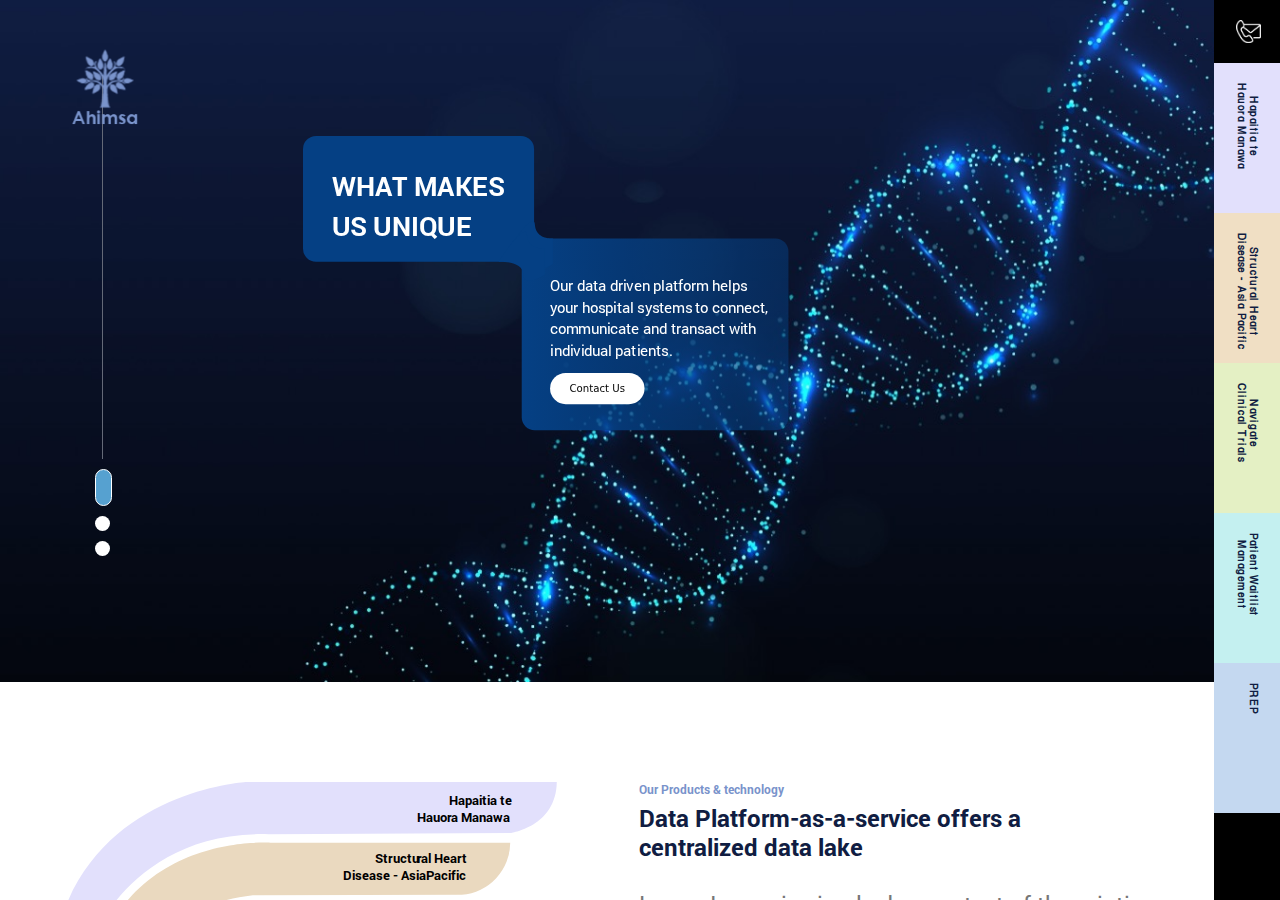
==== index.html @ 86f69842 "Add files via upload" ====
<!DOCTYPE html>
<html class="has-sidemenu" lang="en-US" dir="ltr">

<head>
    <meta charset="utf-8">
    <meta http-equiv="X-UA-Compatible" content="IE=edge">
    <meta name="viewport" content="width=device-width, initial-scale=1">
    <!-- ===============================================-->
    <!--    Document Title-->
    <!-- ===============================================-->
    <title></title>
    <!-- ===============================================-->
    <!--    Stylesheets-->
    <!-- ===============================================-->
    <link href="https://fonts.googleapis.com/css2?family=PT+Sans&family=Raleway:wght@100;200;300;400&display=swap" rel="stylesheet">
    <link rel="stylesheet" href="https://cdnjs.cloudflare.com/ajax/libs/font-awesome/4.7.0/css/font-awesome.min.css">
    <!-- Bootstrap core CSS -->
    <link href="css/bootstrap.min.css" rel="stylesheet">
    <link href="style.css" rel="stylesheet" />
    <link rel="stylesheet" href="css/responsive.css">
    <link rel="stylesheet" href="slider1.css">
    <link rel="stylesheet" href="wave.css">
    <link rel="stylesheet" href="timeline.css">
        <style> .slider-container{max-width: 100%; height: 100%; position: absolute; top: 0; left: 0; } .hide-container-bg::before{width: 0px !important; } .carousel-caption {position: absolute; left: 25%; top: 17%; width: 40%; } .carousel-caption-2 {position: absolute; left: 38%; top: 25%; width: 40%; } .slider-bg-b{fill: #054084; } .carousel-control-prev, .carousel-control-next{display: none !important; } .slider1-text-1{text-align: left;color: #ffffff;font-size:37px;font-family: 'Roboto-Bold';} .slider1-text-2 p{text-align: left;color: #ffffff;font-size:20px;font-family: 'Roboto-Regular'; } .carousel-indicator {position: absolute; bottom: 17%; left: 7.8%; z-index: 2; display: block; justify-content: center; padding: 0; margin: 0; list-style: none; } .carousel-indicator button {display: block; list-style: none; text-indent: -99999px; border: 2px solid #c1c1c1; background: #fff !important; width: 15px !important; height: 15px !important; border-radius: 50% !important; margin: 10px 0px 10px 0px !important; transition: .25s ease; cursor: pointer; opacity: 1 !important; border: none !important; } .carousel-indicator .active{background: #56a1d0 !important; padding: 10px 0px !important; border-radius: 50px !important; border: solid 1px #fff !important; } .nut {padding: 11px 8px; background-color: #ffffff; border-radius: 50px; color: #000; border: none; text-align: center; width: 130px; margin: 16px 0px 0px 0px; transition: 1s !important ; font-size: 14px; } .nut:hover{background-color:#ffffff; } </style>
</head>

<body class="overflow-hidden-x">
    <div class="section-box">
        <div class="section-main">
            <div class="logo">
                <a href="index.html">
                    <img src="logo.png">
                </a>
            </div>
            <div id="myCarousel" class="carousel slide" data-bs-ride="carousel">
                <div class="carousel-indicator carousel-indicators">
                    <div class="line"></div>
                    <button type="button" data-bs-target="#myCarousel" data-bs-slide-to="0" aria-label="Slide 1" class="active" aria-current="true"></button>
                    <button type="button" data-bs-target="#myCarousel" data-bs-slide-to="1" aria-label="Slide 2"></button>
                    <button type="button" data-bs-target="#myCarousel" data-bs-slide-to="2" aria-label="Slide 3"></button>
                </div>
                <div class="carousel-inner">
                    <div class="carousel-item active">
                        <img class="d-block w-100" src="img/bg1.jpeg" alt="swamp">
                        <div class="container slider-container hide-container-bg">
                            <div class="carousel-caption">
                                <svg id="Layer_1" data-name="Layer 1" xmlns="http://www.w3.org/2000/svg" viewBox="0 0 668 505">
                                    <defs>
                                        <linearGradient id="grad1" x1="0%" y1="0%" x2="100%" y2="0%">
                                            <stop offset="0%" style="stop-color:#054084;stop-opacity:1" />
                                            <stop offset="100%" style="stop-color:rgba(5,64,132,0.5049370089832808);stop-opacity:1" />
                                        </linearGradient>
                                    </defs>
                                    <g id="Group_27632" data-name="Group 27632">
                                        <rect x="0" y="0" id="Rectangle_221" data-name="Rectangle 221" class="slider-bg-b" width="318" height="173" rx="18" />
                                        <rect id="Rectangle_223" data-name="Rectangle 223" x="301" y="141" width="367" height="264" rx="18" fill="url(#grad1)" />
                                        <path id="Path_748" data-name="Path 748" class="slider-bg-b" d="M280.11,158.67s33.74-2.18,34,17.58,29.75,0,29.75,0V140.92s-23.15,2.14-24.75-18.86S280.11,158.67,280.11,158.67Z" />
                                        <path id="Path_749" data-name="Path 749" class="slider-bg-b" d="M269.15,173s33.74-2.18,34,17.58,29.76,0,29.76,0V155.24s-23.15,2.14-24.76-18.86S269.15,173,269.15,173Z" />
                                    </g>
                                    <foreignObject x="40" y="40" width="300" height="173">
                                        <div xmlns="http://www.w3.org/1999/xhtml" class="slider1-text-1">
                                            WHAT MAKES <br>US UNIQUE
                                        </div>
                                    </foreignObject>
                                    <foreignObject x="340" y="190" width="300" height="300">
                                        <div xmlns="http://www.w3.org/1999/xhtml" class="slider1-text-2">
                                            <p>Our data driven platform helps your hospital systems to connect, communicate and transact with individual patients.
                                            </p>
                                            <div class="nut">Contact Us</div>
                                        </div>
                                    </foreignObject>
                                </svg>
                            </div>
                        </div>
                    </div>
                    <div class="carousel-item">
                        <img class="d-block w-100" src="img/bg2.jpeg" alt="swamp">
                        <div class="container slider-container hide-container-bg">
                            <div class="carousel-caption-2">
                                <svg version="1.1" id="Layer_1" xmlns="http://www.w3.org/2000/svg" xmlns:xlink="http://www.w3.org/1999/xlink" x="0px" y="0px" viewBox="0 0 668 505" style="enable-background:new 0 0 668 505;" xml:space="preserve">
                                    <defs>
                                        <linearGradient id="grad2" x1="100%" y1="0%" x2="0%" y2="0%">
                                            <stop offset="0%" style="stop-color:#054084;stop-opacity:1" />
                                            <stop offset="100%" style="stop-color:rgba(5,64,132,0.5049370089832808);stop-opacity:1" />
                                        </linearGradient>
                                    </defs>
                                    <g id="Group_27632" data-name="Group 27632">
                                        <rect id="Rectangle_221" data-name="Rectangle 221" class="slider-bg-b" x="350" width="318" height="173" rx="18"/>
                                        <rect id="Rectangle_223" data-name="Rectangle 223" fill="url(#grad2)" y="141" width="367" height="264" rx="18"/>
                                        <path id="Path_748" data-name="Path 748" class="slider-bg-b" d="M348.92,122.06c-1.6,21-24.75,18.86-24.75,18.86v35.33s29.52,19.76,29.75,0,34-17.58,34-17.58S350.52,101.05,348.92,122.06Z" transform="translate(0 0)"/>
                                        <path id="Path_749" data-name="Path 749" class="slider-bg-b" d="M359.88,136.38c-1.61,21-24.76,18.86-24.76,18.86v35.33s29.53,19.75,29.76,0,34-17.58,34-17.58S361.48,115.37,359.88,136.38Z" transform="translate(0 0)"/>
                                    </g>
                                    <foreignObject x="380" y="40" width="300" height="173">
                                        <div xmlns="http://www.w3.org/1999/xhtml" class="slider1-text-1">
                                           WHAT <br>WE OFFER
                                        </div>
                                    </foreignObject>
                                    <foreignObject x="40" y="190" width="300" height="300">
                                        <div xmlns="http://www.w3.org/1999/xhtml" class="slider1-text-2">
                                            <p>Solutions designed by clinicians that support flawless data entry, enable quick decision making and are highly efficient.
                                            </p>
                                            <div class="nut">Contact Us</div>
                                        </div>
                                    </foreignObject>
                                </svg>

                            </div>
                        </div>
                    </div>
                    <div class="carousel-item">
                        <img class="d-block w-100" src="img/bg3.jpg" alt="swamp">
                        <div class="container slider-container hide-container-bg">
                            <div class="carousel-caption">
                                <svg id="Layer_1" data-name="Layer 1" xmlns="http://www.w3.org/2000/svg" viewBox="0 0 668 505">
                                    <defs>
                                        <linearGradient id="grad3" x1="0%" y1="0%" x2="100%" y2="0%">
                                            <stop offset="0%" style="stop-color:#054084;stop-opacity:1" />
                                            <stop offset="100%" style="stop-color:rgba(5,64,132,0.5049370089832808);stop-opacity:1" />
                                        </linearGradient>
                                    </defs>
                                    <g id="Group_27632" data-name="Group 27632">
                                        <rect x="0" y="0" id="Rectangle_221" data-name="Rectangle 221" class="slider-bg-b" width="318" height="173" rx="18" />
                                        <rect id="Rectangle_223" data-name="Rectangle 223" x="301" y="141" width="367" height="289" rx="18" fill="url(#grad3)" />
                                        <path id="Path_748" data-name="Path 748" class="slider-bg-b" d="M280.11,158.67s33.74-2.18,34,17.58,29.75,0,29.75,0V140.92s-23.15,2.14-24.75-18.86S280.11,158.67,280.11,158.67Z" />
                                        <path id="Path_749" data-name="Path 749" class="slider-bg-b" d="M269.15,173s33.74-2.18,34,17.58,29.76,0,29.76,0V155.24s-23.15,2.14-24.76-18.86S269.15,173,269.15,173Z" />
                                    </g>
                                    <foreignObject x="40" y="40" width="300" height="173">
                                        <div xmlns="http://www.w3.org/1999/xhtml" class="slider1-text-1">
                                            HOW DO WE <br> CONNECT
                                        </div>
                                    </foreignObject>
                                    <foreignObject x="340" y="190" width="300" height="300">
                                        <div xmlns="http://www.w3.org/1999/xhtml" class="slider1-text-2">
                                            <p>Applications that help patients to connect with clinicians in real-time, routinely monitor / manage personal health data and manage appointments.
                                            </p>
                                            <div class="nut">Contact Us</div>
                                        </div>
                                    </foreignObject>
                                </svg>
                            </div>
                        </div>
                    </div>
                </div>
                <button class="carousel-control-prev" type="button" data-bs-target="#myCarousel" data-bs-slide="prev">
                    <span class="carousel-control-prev-icon" aria-hidden="true"></span>
                    <span class="visually-hidden">Previous</span>
                </button>
                <button class="carousel-control-next" type="button" data-bs-target="#myCarousel" data-bs-slide="next">
                    <span class="carousel-control-next-icon" aria-hidden="true"></span>
                    <span class="visually-hidden">Next</span>
                </button>
            </div>
            <div class="product-section">
                <div class="graph">
                    <svg id="Layer_51" data-name="Layer 5" xmlns="http://www.w3.org/2000/svg" viewBox="0 0 59.53 48.65">
                        <defs>
                            <style> .cls-1 {fill: #c4d8f0; } .cls-16, .cls-2 {font-size: 1.5px; font-family: Roboto-Regular, Roboto; } .cls-3 {fill: #c4f0f0; } .cls-4 {letter-spacing: -0.01em; } .cls-5 {letter-spacing: 0em; } .cls-6 {letter-spacing: -0.02em; } .cls-7 {fill: #e4f0c4; } .cls-8 {letter-spacing: -0.01em; } .cls-9 {letter-spacing: -0.02em; } .cls-10 {letter-spacing: -0.04em; } .cls-11 {fill: #ead9bf; } .cls-12 {letter-spacing: 0.02em; } .cls-13 {fill: #e2e0fc; } .cls-14 {letter-spacing: 0em; } .cls-15 {fill: #101d42; } .cls-16 {fill: #fff; } .cls-17 {letter-spacing: -0.02em; } </style> 
                        </defs>
                        <path id="p5" class="cls-1" d="M55.8,61.83H41.27a9.34,9.34,0,0,0-6.62,3.35A9.83,9.83,0,0,0,32.41,71,10.14,10.14,0,0,0,34,76.49a12.68,12.68,0,0,0,2.56,2.64,6.27,6.27,0,0,0,2.27,1.21,15.54,15.54,0,0,0,2.13.42,8.13,8.13,0,0,1-2.85-1.2,7.73,7.73,0,0,1-1.77-2.12,5.9,5.9,0,0,1-.75-2.82,6.84,6.84,0,0,1,.67-3.05,6.4,6.4,0,0,1,3.09-3A6.16,6.16,0,0,1,41.14,68l7.18,0h1.52a6.3,6.3,0,0,0,5.45-3.7A6.79,6.79,0,0,0,55.8,61.83Z" transform="translate(-17.62 -33.13)" />
                        <text id="pt5" class="cls-2" transform="translate(29.29 32.47)">PREP</text>
                        <path id="p4" class="cls-3" d="M61.15,54.66H41S30.17,54.53,28.9,67.25c0,0-.42,12.65,13,13.51a9.63,9.63,0,0,1-9.46-7.28S29.56,62.18,42,60.79l13.41,0A6.36,6.36,0,0,0,61.15,54.66Z" transform="translate(-17.62 -33.13)" />
                        <text id="pt4" class="cls-2" transform="translate(28.12 24.28)">
                            <tspan class="cls-4">P</tspan>
                            <tspan class="cls-5" x="0.94" y="0">atient </tspan>
                            <tspan class="cls-6" x="5.09" y="0">W</tspan>
                            <tspan x="6.4" y="0">aitlist</tspan>
                            <tspan x="1.23" y="2">Management</tspan>
                        </text>
                        <path id="p3" class="cls-7" d="M66.38,47.53H43.24S26.54,46.78,25.33,63c0,0-.67,16.13,16.53,17.72h0s-10.65.33-13.3-11.43c0,0-2.37-15.57,14.58-15.57l17.36,0S66.45,53.3,66.38,47.53Z" transform="translate(-17.62 -33.13)" />
                        <text id="pt3" class="cls-2" transform="translate(37.62 17.07)">N<tspan class="cls-8" x="1.07" y="0">a</tspan>
                            <tspan class="cls-5" x="1.87" y="0">vigate</tspan>
                            <tspan x="-2.96" y="2">Clinical</tspan>
                            <tspan class="cls-9" x="1.9" y="2"> </tspan>
                            <tspan class="cls-10" x="2.24" y="2">T</tspan>
                            <tspan x="3.08" y="2">rials</tspan>
                        </text>
                        <path id="p2" class="cls-11" d="M71.68,40.27H43.78s-20.07-1.79-22.08,20c0,0-.5,19,20.67,20.73h0s-14.11-.64-17-12.84c0,0-4.73-19.07,16.08-21.72L66,46.38A6.16,6.16,0,0,0,71.68,40.27Z" transform="translate(-17.62 -33.13)" />
                        <text id="pt2" class="cls-2" transform="translate(38.2 9.55)">Structu<tspan class="cls-9" x="4.92" y="0">r</tspan>
                            <tspan x="5.39" y="0">al Hea</tspan>
                            <tspan class="cls-12" x="9.63" y="0">r</tspan>
                            <tspan x="10.17" y="0">t</tspan>
                            <tspan x="-3.77" y="2">Disease - Asia </tspan>
                            <tspan class="cls-4" x="5.99" y="2">P</tspan>
                            <tspan x="6.93" y="2">acific</tspan>
                        </text>
                        <path id="p1" class="cls-13" d="M77.15,33.13H40.76s-20.15,1-22.89,20.74,17.72,27.33,22.7,26.8c0,0-16-.26-19.5-17.28,0,0-1.11-7.41,1.95-12.61,0,0,5.09-12,20.28-11.52l28.38-.13S77.09,38.41,77.15,33.13Z" transform="translate(-17.62 -33.13)" />
                        <text id="pt1" class="cls-2" transform="translate(46.83 2.66)">Hapaitia te<tspan x="-3.71" y="2">Hauo</tspan>
                            <tspan class="cls-9" x="-0.15" y="2">r</tspan>
                            <tspan class="cls-14" x="0.33" y="2">a Manawa</tspan>
                        </text>
                        <ellipse class="cls-15" cx="24.67" cy="41.47" rx="6.5" ry="6.42" /><text class="cls-16" transform="translate(22.03 42.05)">Data <tspan class="cls-17" x="3.48" y="0">V</tspan>
                            <tspan x="4.4" y="0">ault</tspan>
                        </text>
                    </svg>
                </div>
                <div class="product-details">
                    <div class="container-fluid">
                        <h4 class="heading-main">Our Products & technology</h4>
                        <h6 class="heading-sub">Data Platform-as-a-service offers a centralized data lake</h6>
                        <div class="row">
                            <div class="col-md-12 position-relative">
                                <p class="text-sm text-p">Lorem Ipsum is simply dummy text of the printing and typesetting industry. Lorem Ipsum has been the industry's standard dummy text ever since the 1500s.</p>
                            </div>
                        </div>
                        <div class="row">
                            <div class="col-md-6 position-relative">
                                <h1 class="text-gradient text-count"><span>100</span>%</h1>
                                <p class="text-sm text-p">It is a long established fact that a reader.</p>
                            </div>
                            <div class="col-md-6 position-relative">
                                <h1 class="text-gradient text-count"> <span>100</span>%</h1>
                                <p class="text-sm text-p">The point of using Lorem.</p>
                            </div>
                            <div class="col-md-6 position-relative">
                                <h1 class="text-gradient text-count"> <span>100</span>%</h1>
                                <p class="text-sm text-p">Many desktop publishing packages and web page editors.</p>
                            </div>
                        </div>
                    </div>
                </div>
            </div>
            <div class="card-wave">
                <svg id="wave" style="transform:rotate(0deg); transition: 0.3s" viewBox="0 0 1440 230" version="1.1" xmlns="http://www.w3.org/2000/svg">
                    <defs>
                        <linearGradient id="sw-gradient-0" x1="0" x2="0" y1="1" y2="0">
                            <stop stop-color="rgba(245, 246, 247, 1)" offset="0%"></stop>
                            <stop stop-color="rgba(245, 246, 247, 1)" offset="100%"></stop>
                        </linearGradient>
                    </defs>
                    <path style="transform:translate(0, 0px); opacity:1" fill="url(#sw-gradient-0)" d="M0,207L26.7,207C53.3,207,107,207,160,172.5C213.3,138,267,69,320,46C373.3,23,427,46,480,76.7C533.3,107,587,146,640,134.2C693.3,123,747,61,800,34.5C853.3,8,907,15,960,49.8C1013.3,84,1067,146,1120,168.7C1173.3,192,1227,176,1280,145.7C1333.3,115,1387,69,1440,49.8C1493.3,31,1547,38,1600,46C1653.3,54,1707,61,1760,69C1813.3,77,1867,84,1920,80.5C1973.3,77,2027,61,2080,49.8C2133.3,38,2187,31,2240,38.3C2293.3,46,2347,69,2400,92C2453.3,115,2507,138,2560,130.3C2613.3,123,2667,84,2720,84.3C2773.3,84,2827,123,2880,126.5C2933.3,130,2987,100,3040,99.7C3093.3,100,3147,130,3200,130.3C3253.3,130,3307,100,3360,88.2C3413.3,77,3467,84,3520,76.7C3573.3,69,3627,46,3680,30.7C3733.3,15,3787,8,3813,3.8L3840,0L3840,230L3813.3,230C3786.7,230,3733,230,3680,230C3626.7,230,3573,230,3520,230C3466.7,230,3413,230,3360,230C3306.7,230,3253,230,3200,230C3146.7,230,3093,230,3040,230C2986.7,230,2933,230,2880,230C2826.7,230,2773,230,2720,230C2666.7,230,2613,230,2560,230C2506.7,230,2453,230,2400,230C2346.7,230,2293,230,2240,230C2186.7,230,2133,230,2080,230C2026.7,230,1973,230,1920,230C1866.7,230,1813,230,1760,230C1706.7,230,1653,230,1600,230C1546.7,230,1493,230,1440,230C1386.7,230,1333,230,1280,230C1226.7,230,1173,230,1120,230C1066.7,230,1013,230,960,230C906.7,230,853,230,800,230C746.7,230,693,230,640,230C586.7,230,533,230,480,230C426.7,230,373,230,320,230C266.7,230,213,230,160,230C106.7,230,53,230,27,230L0,230Z"></path>
                    <defs>
                        <linearGradient id="sw-gradient-1c" x1="0" x2="0" y1="1" y2="0">
                            <stop stop-color="rgba(224, 228, 238, 1)" offset="0%"></stop>
                            <stop stop-color="rgba(224, 228, 238, 1)" offset="100%"></stop>
                        </linearGradient>
                    </defs>
                    <path style="transform:translate(0, 50px); opacity:0.9" fill="url(#sw-gradient-1c)" d="M0,23L26.7,34.5C53.3,46,107,69,160,69C213.3,69,267,46,320,34.5C373.3,23,427,23,480,46C533.3,69,587,115,640,141.8C693.3,169,747,176,800,176.3C853.3,176,907,169,960,141.8C1013.3,115,1067,69,1120,42.2C1173.3,15,1227,8,1280,26.8C1333.3,46,1387,92,1440,99.7C1493.3,107,1547,77,1600,53.7C1653.3,31,1707,15,1760,34.5C1813.3,54,1867,107,1920,134.2C1973.3,161,2027,161,2080,138C2133.3,115,2187,69,2240,49.8C2293.3,31,2347,38,2400,46C2453.3,54,2507,61,2560,76.7C2613.3,92,2667,115,2720,134.2C2773.3,153,2827,169,2880,145.7C2933.3,123,2987,61,3040,34.5C3093.3,8,3147,15,3200,49.8C3253.3,84,3307,146,3360,164.8C3413.3,184,3467,161,3520,138C3573.3,115,3627,92,3680,69C3733.3,46,3787,23,3813,11.5L3840,0L3840,230L3813.3,230C3786.7,230,3733,230,3680,230C3626.7,230,3573,230,3520,230C3466.7,230,3413,230,3360,230C3306.7,230,3253,230,3200,230C3146.7,230,3093,230,3040,230C2986.7,230,2933,230,2880,230C2826.7,230,2773,230,2720,230C2666.7,230,2613,230,2560,230C2506.7,230,2453,230,2400,230C2346.7,230,2293,230,2240,230C2186.7,230,2133,230,2080,230C2026.7,230,1973,230,1920,230C1866.7,230,1813,230,1760,230C1706.7,230,1653,230,1600,230C1546.7,230,1493,230,1440,230C1386.7,230,1333,230,1280,230C1226.7,230,1173,230,1120,230C1066.7,230,1013,230,960,230C906.7,230,853,230,800,230C746.7,230,693,230,640,230C586.7,230,533,230,480,230C426.7,230,373,230,320,230C266.7,230,213,230,160,230C106.7,230,53,230,27,230L0,230Z"></path>
                </svg>
            </div>

            <div class="showcase">
                <div class="bg-merge"></div>
                <div class="overlay">

                    <div class="container" style="transform: translate(0%, 0%);">
                        <div class="entry m-0 p-0"></div>
                        <div class="entry m-0 p-0">
                            <svg xmlns="http://www.w3.org/2000/svg" width="1268" height="454" viewBox="0 0 1068 454">
                                <g id="Group_28033" data-name="Group 28033" transform="translate(-49 -1267)">
                                    <g id="Group_28013" data-name="Group 28013" transform="translate(142 -200)">
                                        <rect id="Rectangle_221" data-name="Rectangle 221" width="450" height="187" rx="18" transform="translate(7 1467)" fill="#101d42" />
                                        <rect id="Rectangle_223" data-name="Rectangle 223" width="636" height="302" rx="18" transform="translate(439 1619)" fill="#101d42" />
                                        <g id="Group_28011" data-name="Group 28011">
                                            <path id="Path_748" data-name="Path 748" d="M1865.94,242.777s36.378-2.352,36.624,18.95,32.085,0,32.085,0v-38.1s-24.962,2.313-26.691-20.335S1865.94,242.777,1865.94,242.777Z" transform="translate(-1449.907 1395.316)" fill="#101d42" />
                                            <path id="Path_749" data-name="Path 749" d="M1865.94,242.777s36.378-2.352,36.624,18.95,32.085,0,32.085,0v-38.1s-24.962,2.313-26.691-20.335S1865.94,242.777,1865.94,242.777Z" transform="translate(-1461.722 1410.754)" fill="#101d42" />
                                        </g>
                                    </g>
                                    <text class="about-main1" id="Lorem_Ispum" data-name="Lorem Ispum" transform="translate(191 1312)" fill="#fff" font-size="12" font-family="Helvetica-Bold, Helvetica" font-weight="700">
                                        <tspan x="0" y="0">About Us</tspan>
                                    </text>
                                    <text class="about-sub2" id="Lorem_Ipsum_is_simply_dummy_text_of_the_printing_and_typesetting_industry." data-name="Lorem Ipsum is simply dummy text of the printing and typesetting industry." transform="translate(191 1348)" fill="#fff" font-size="24" font-family="Helvetica-Bold, Helvetica" font-weight="700">
                                        <tspan x="0" y="0">Lorem Ipsum is simply dummy </tspan>
                                        <tspan x="0" y="29">text of the printing and </tspan>
                                        <tspan x="0" y="58">typesetting industry.</tspan>
                                    </text>
                                    <text class="about-content" width="636" height="302" id="Lorem_Ipsum_is_simply_dummy_text_of_the_printing_and_typesetting_industry._Lorem_Ipsum_has_been_the_industry_s_standard_dummy_text_ever_since_the_1500s_when_an_unknown_printer_took_a_galley_of_type_and_scrambled_it_to_make_a_type_specimen_book._Lorem_Ips" data-name="Lorem Ipsum is simply dummy text of the printing and typesetting industry. Lorem Ipsum has been the industry’s standard dummy text ever since the 1500s, when an unknown printer took a galley of type and scrambled it to make a type specimen book.Lorem Ips" transform="translate(628 1476)" fill="#fff" font-size="14">
                                        <tspan x="0" y="11">Lorem Ipsum is simply dummy text of the printing and typesetting industry. Lorem Ipsum </tspan>
                                        <tspan x="0" y="28">has been the industry’s standard dummy text ever since the 1500s, when an unknown </tspan>
                                        <tspan x="0" y="45">printer took a galley of type and scrambled it to make a type specimen book.</tspan>
                                        <tspan x="0" y="62"></tspan>
                                        <tspan x="0" y="79">Lorem Ipsum is simply dummy text of the printing and typesetting industry. Lorem Ipsum </tspan>
                                        <tspan x="0" y="96">has been the industry’s standard dummy text ever since the 1500s, when an unknown </tspan>
                                        <tspan x="0" y="113">printer took a galley of type and scrambled it to make a type specimen book.</tspan>
                                        <tspan x="0" y="130"></tspan>
                                        <tspan x="0" y="147">Lorem Ipsum is simply dummy text of the printing and typesetting industry. Lorem Ipsum </tspan>
                                        <tspan x="0" y="164">has been the industry’s standard dummy text ever since the 1500s, when an unknown </tspan>
                                        <tspan x="0" y="181">printer took a galley of type and scrambled it to make a type specimen book.</tspan>
                                    </text>
                                </g>
                            </svg>
                        </div>
                        <div class="entry"></div>
                        <div class="entry" style="transform: translate(3%, 20px);">
                            <div class="indicator">
                                <span></span>
                            </div>
                            <p class="content">
                                <span class="timeline-split" style="display:flex;height:380px;">
                                    <span class="split-1">
                                        <span class="timeline-count">100%</span>
                                        <span class="timeline-text">It is a long established fact that a reader.</span>
                                    </span>
                                    <span class="split-2">
                                        <span class="timeline-count">100%</span>
                                        <span class="timeline-text">Lorem Ipsum is simply dummy text.</span>
                                    </span>
                                </span>
                                <span class="timeline-split" style="display:flex">
                                    <span class="split-1">
                                        <span class="timeline-count">100%</span>
                                        <span class="timeline-text">It is a long established fact that a reader.</span>
                                    </span>
                                    <span class="split-2">
                                        <span class="timeline-count">100%</span>
                                        <span class="timeline-text">Lorem Ipsum is simply dummy text.</span>
                                    </span>
                                </span>
                            </p>
                        </div>
                        <div class="entry" style="margin-top:130px">
                            <div class="indicator">
                                <span></span>
                            </div>
                            <p class="content">
                                Lorem Ipsum has been the industry's standard dummy text ever since the 1500s, when an unknown printer took a galley of type and scrambled it to make a type specimen book.
                            </p>
                            <div class="time">2020</div>
                        </div>
                        <div class="entry">
                            <div class="indicator">
                                <span></span>
                            </div>
                            <p class="content">
                                Lorem Ipsum has been the industry's standard dummy text ever since the 1500s, when an unknown printer took a galley of type and scrambled it to make a type specimen book.
                            </p>
                            <div class="time">2019</div>
                        </div>
                        <div class="entry">
                            <div class="indicator">
                                <span></span>
                            </div>
                            <p class="content">
                                Lorem Ipsum has been the industry's standard dummy text ever since the 1500s, when an unknown printer took a galley of type and scrambled it to make a type specimen book.
                            </p>
                            <div class="time">2018</div>
                        </div>
                        <div class="entry">
                            <div class="indicator">
                                <span></span>
                            </div>
                            <p class="content">
                                Lorem Ipsum has been the industry's standard dummy text ever since the 1500s, when an unknown printer took a galley of type and scrambled it to make a type specimen book.
                            </p>
                            <div class="time">2017</div>
                        </div>
                        <div class="entry timeline-empty"></div>
                    </div>
                    <div class="container-fluid" style="margin-top:-296px;padding-bottom: 200px;">
                        <div class="row">
                            <div class="col-lg-6 our-team">
                                <h4 class="text-white">Our Team</h4>
                                <h3 class="text-white">Lorem Ipsum has been the industry's standard <br>dummy text ever since the 1500s</h3>
                            </div>
                            <div class="col-lg-12" id="container">
                                <div class="testimonial" id="posts">
                                    <div class="items">
                                        <div class="img1">
                                            <div class="testimonial-img">
                                                <div class="text-one">
                                                    <h5>Founder, CEO</h5>
                                                    <h3>Nathan Weems</h3>
                                                    <p>Lorem Ipsum has been the industry's</p>
                                                </div>
                                                <img src="img/u1.png">
                                            </div>
                                        </div>
                                        <div class="card1">
                                            <div class="testimonial-card"></div>
                                        </div>
                                    </div>
                                    <div class="items">
                                        <div class="card2">
                                            <div class="testimonial-card"></div>
                                        </div>
                                        <div class="img2">
                                            <div class="testimonial-img">
                                                <div class="text-two">
                                                    <h5>Technology Officer</h5>
                                                    <h3>Imran Qureshi</h3>
                                                    <p>Lorem Ipsum has been the industry's</p>
                                                </div>
                                                <img src="img/u2.png">
                                            </div>
                                        </div>
                                    </div>
                                    <div class="items">
                                        <div class="img1">
                                            <div class="testimonial-img">
                                                <div class="text-one">
                                                    <h5>Founder, CEO</h5>
                                                    <h3>Nathan Weems</h3>
                                                    <p>Lorem Ipsum has been the industry's</p>
                                                </div>
                                                <img src="img/u1.png">
                                            </div>
                                        </div>
                                        <div class="card1">
                                            <div class="testimonial-card"></div>
                                        </div>
                                    </div>
                                    <div class="items">
                                        <div class="card2">
                                            <div class="testimonial-card"></div>
                                        </div>
                                        <div class="img2">
                                            <div class="testimonial-img">
                                                <div class="text-two">
                                                    <h5>Technology Officer</h5>
                                                    <h3>Imran Qureshi</h3>
                                                    <p>Lorem Ipsum has been the industry's</p>
                                                </div>
                                                <img src="img/u2.png">
                                            </div>
                                        </div>
                                    </div>
                                </div>
                            </div>
                            <div class="slider-btn">
                                <div class="right-arrow" onclick="slide1('right')">
                                    <div class="right-arrow-one"></div>
                                    <div class="right-arrow-two"></div>
                                </div>
                                <div class="left-arrow" onclick="slide1('left')">
                                    <div class="left-arrow-one"></div>
                                    <div class="left-arrow-two"></div>
                                </div>
                            </div>
                        </div>
                    </div>
                </div>
            </div>
            <div class="card-wave" style="margin-top:100px">
                <svg id="wave" style="transform:rotate(0deg); transition: 0.3s" viewBox="0 0 1440 230" version="1.1" xmlns="http://www.w3.org/2000/svg">
                    <defs>
                        <linearGradient id="sw-gradient-0" x1="0" x2="0" y1="1" y2="0">
                            <stop stop-color="rgba(245, 246, 247, 1)" offset="0%"></stop>
                            <stop stop-color="rgba(245, 246, 247, 1)" offset="100%"></stop>
                        </linearGradient>
                    </defs>
                    <path style="transform:translate(0, 0px); opacity:1" fill="url(#sw-gradient-0)" d="M0,207L26.7,207C53.3,207,107,207,160,172.5C213.3,138,267,69,320,46C373.3,23,427,46,480,76.7C533.3,107,587,146,640,134.2C693.3,123,747,61,800,34.5C853.3,8,907,15,960,49.8C1013.3,84,1067,146,1120,168.7C1173.3,192,1227,176,1280,145.7C1333.3,115,1387,69,1440,49.8C1493.3,31,1547,38,1600,46C1653.3,54,1707,61,1760,69C1813.3,77,1867,84,1920,80.5C1973.3,77,2027,61,2080,49.8C2133.3,38,2187,31,2240,38.3C2293.3,46,2347,69,2400,92C2453.3,115,2507,138,2560,130.3C2613.3,123,2667,84,2720,84.3C2773.3,84,2827,123,2880,126.5C2933.3,130,2987,100,3040,99.7C3093.3,100,3147,130,3200,130.3C3253.3,130,3307,100,3360,88.2C3413.3,77,3467,84,3520,76.7C3573.3,69,3627,46,3680,30.7C3733.3,15,3787,8,3813,3.8L3840,0L3840,230L3813.3,230C3786.7,230,3733,230,3680,230C3626.7,230,3573,230,3520,230C3466.7,230,3413,230,3360,230C3306.7,230,3253,230,3200,230C3146.7,230,3093,230,3040,230C2986.7,230,2933,230,2880,230C2826.7,230,2773,230,2720,230C2666.7,230,2613,230,2560,230C2506.7,230,2453,230,2400,230C2346.7,230,2293,230,2240,230C2186.7,230,2133,230,2080,230C2026.7,230,1973,230,1920,230C1866.7,230,1813,230,1760,230C1706.7,230,1653,230,1600,230C1546.7,230,1493,230,1440,230C1386.7,230,1333,230,1280,230C1226.7,230,1173,230,1120,230C1066.7,230,1013,230,960,230C906.7,230,853,230,800,230C746.7,230,693,230,640,230C586.7,230,533,230,480,230C426.7,230,373,230,320,230C266.7,230,213,230,160,230C106.7,230,53,230,27,230L0,230Z"></path>
                    <defs>
                        <linearGradient id="sw-gradient-1" x1="0" x2="0" y1="1" y2="0">
                            <stop stop-color="rgba(224, 228, 238, 1)" offset="0%"></stop>
                            <stop stop-color="rgba(224, 228, 238, 1)" offset="100%"></stop>
                        </linearGradient>
                    </defs>
                    <path style="transform:translate(0, 50px); opacity:0.9" fill="url(#sw-gradient-1)" d="M0,23L26.7,34.5C53.3,46,107,69,160,69C213.3,69,267,46,320,34.5C373.3,23,427,23,480,46C533.3,69,587,115,640,141.8C693.3,169,747,176,800,176.3C853.3,176,907,169,960,141.8C1013.3,115,1067,69,1120,42.2C1173.3,15,1227,8,1280,26.8C1333.3,46,1387,92,1440,99.7C1493.3,107,1547,77,1600,53.7C1653.3,31,1707,15,1760,34.5C1813.3,54,1867,107,1920,134.2C1973.3,161,2027,161,2080,138C2133.3,115,2187,69,2240,49.8C2293.3,31,2347,38,2400,46C2453.3,54,2507,61,2560,76.7C2613.3,92,2667,115,2720,134.2C2773.3,153,2827,169,2880,145.7C2933.3,123,2987,61,3040,34.5C3093.3,8,3147,15,3200,49.8C3253.3,84,3307,146,3360,164.8C3413.3,184,3467,161,3520,138C3573.3,115,3627,92,3680,69C3733.3,46,3787,23,3813,11.5L3840,0L3840,230L3813.3,230C3786.7,230,3733,230,3680,230C3626.7,230,3573,230,3520,230C3466.7,230,3413,230,3360,230C3306.7,230,3253,230,3200,230C3146.7,230,3093,230,3040,230C2986.7,230,2933,230,2880,230C2826.7,230,2773,230,2720,230C2666.7,230,2613,230,2560,230C2506.7,230,2453,230,2400,230C2346.7,230,2293,230,2240,230C2186.7,230,2133,230,2080,230C2026.7,230,1973,230,1920,230C1866.7,230,1813,230,1760,230C1706.7,230,1653,230,1600,230C1546.7,230,1493,230,1440,230C1386.7,230,1333,230,1280,230C1226.7,230,1173,230,1120,230C1066.7,230,1013,230,960,230C906.7,230,853,230,800,230C746.7,230,693,230,640,230C586.7,230,533,230,480,230C426.7,230,373,230,320,230C266.7,230,213,230,160,230C106.7,230,53,230,27,230L0,230Z"></path>
                </svg>
            </div>
        <section class="footer-main">
            <div class="footer">
                <div class="container-fluid">
                    <div class=" row">
                        <div class="col-md-6 col-sm-6 col-6 mb-6">
                            <div class="footer-logo">
                                <div class="footer-logo-img">
                                    <img src="logo.png">
                                </div>
                                <div class="footer-logo-text">
                                    <h6>Advanced Health Information Management <br> and Social Analytics (AHIMSA)</h6>
                                </div>
                            </div>
                            <div class="footer-contact">
                                <p class="mt-3 mb-1 opacity-8">Jade 4, Roelofarendsveen, 2371 LB, Netherlands</p>
                                <p class="mt-2 mb-3 opacity-8">+31.643876161, info@ahimsa.global</p>
                            </div>
                        </div>
                        <div class="col-md-3 col-sm-6 col-6 mb-6">
                            <div class="footer-head">
                                <h6 class="text-sm">Our Products</h6>
                                <ul class="flex-column ms-n3 nav">
                                    <li class="nav-item">
                                        <a class="nav-link" href="" target="_blank">
                                            Tele Health
                                        </a>
                                    </li>
                                    <li class="nav-item">
                                        <a class="nav-link" href="" target="_blank">
                                            PREP
                                        </a>
                                    </li>
                                    <li class="nav-item">
                                        <a class="nav-link" href="" target="_blank">
                                            Structural Heart Disease - Asia Pacific
                                        </a>
                                    </li>
                                    <li class="nav-item">
                                        <a class="nav-link" href="" target="_blank">
                                            Datavaultforhealth
                                        </a>
                                    </li>
                                </ul>
                            </div>
                        </div>
                        <div class="col-md-3 col-sm-6 col-6 mb-6">
                            <div class="footer-head">
                                <h6 class="text-sm">Quick Links</h6>
                                <ul class="flex-column ms-n3 nav">
                                    <li class="nav-item">
                                        <a class="nav-link" href="" target="_blank">
                                            Services
                                        </a>
                                    </li>
                                    <li class="nav-item">
                                        <a class="nav-link" href="" target="_blank">
                                            Contact Us
                                        </a>
                                    </li>
                                    <li class="nav-item">
                                        <a class="nav-link" href="" target="_blank">
                                            Terms & Conditions
                                        </a>
                                    </li>
                                    <li class="nav-item">
                                        <a class="nav-link" href="" target="_blank">
                                            Privacy Policy
                                        </a>
                                    </li>
                                </ul>
                            </div>
                        </div>
                    </div>
                </div>
            </div>
            <div class="col-12" style="background:#060814;padding:20px;">
                <div class="copyright-inner">
                    <p class="text-sm mb-0 copyright">
                        Copyright © 2022 Ahimsa
                    </p>
                    <ul class="social-icon d-flex flex-row ms-n3 nav">
                        <li class="nav-item">
                            <a class="nav-link pe-1" href="" target="_blank">
                                <i class="fa fa-facebook text-lg opacity-8" aria-hidden="true"></i>
                            </a>
                        </li>
                        <li class="nav-item">
                            <a class="nav-link pe-1" href="" target="_blank">
                                <i class="fa fa-linkedin text-lg opacity-8" aria-hidden="true"></i>
                            </a>
                        </li>
                        <li class="nav-item">
                            <a class="nav-link pe-1" href="" target="_blank">
                                <i class="fa fa-twitter text-lg opacity-8" aria-hidden="true"></i>
                            </a>
                        </li>
                        <li class="nav-item">
                            <a class="nav-link pe-1" href="" target="_blank">
                                <i class="fa fa-youtube text-lg opacity-8" aria-hidden="true"></i>
                            </a>
                        </li>
                    </ul>
                </div>
            </div>
        </section>
        <div id='footer'></div>
        </div>
        <div class="section-sidebar">
            <nav class="fancynavbar fancynavbar-expand-lg">
                <a href="contact.html">
                    <div class="menu-icons">
                        <img src="img/call_email.png">
                    </div>
                </a>
                <div class="side-menu">
                    <a href="product1.html">
                        <div class="products pm1">
                            <h3>Hapaitia te <br>Hauora Manawa</h3>
                        </div>
                    </a>
                    <a href="product2.html">
                        <div class="products pm2">
                            <h3>Structural Heart<br> Disease - Asia Pacific</h3>
                        </div>
                    </a>
                    <a href="product3.html">
                        <div class="products pm3">
                            <h3>Navigate <br>Clinical Trials</h3>
                        </div>
                    </a>
                    <a href="product4.html">
                        <div class="products pm4">
                            <h3>Patient Waitlist <br>Management</h3>
                        </div>
                    </a>
                    <a href="product5.html">
                        <div class="products pm5">
                            <h3>PREP</h3>
                        </div>
                    </a>
                </div>
            </nav>
        </div>
    </div>
    <script src="slider1.js"></script>
    <script src="js/bootstrap.bundle.min.js"></script>
    <script src="js/jquery.min.js"></script>
    <script>
    $(function() {
        $('#p1').hover(function() {
            $('#p1').css('fill', '#101d42');
            $('#pt1').css('fill', 'white');
        }, function() {
            // on mouseout, reset the background colour
            $('#p1').css('fill', '#e2e0fc');
            $('#pt1').css('fill', '#101d42');
        });
        $('#pt1').hover(function() {
            $('#p1').css('fill', '#101d42');
            $('#pt1').css('fill', 'white');
        }, function() {
            $('#p1').css('fill', '#e2e0fc');
            $('#pt1').css('fill', '#101d42');
        });

        $('#p2').hover(function() {
            $('#p2').css('fill', '#101d42');
            $('#pt2').css('fill', 'white');
        }, function() {
            $('#p2').css('fill', '#ead9bf');
            $('#pt2').css('fill', '#101d42');
        });
        $('#pt2').hover(function() {
            $('#p2').css('fill', '#101d42');
            $('#pt2').css('fill', 'white');
        }, function() {
            $('#p2').css('fill', '#ead9bf');
            $('#pt2').css('fill', '#101d42');
        });

        $('#p3').hover(function() {
            $('#p3').css('fill', '#101d42');
            $('#pt3').css('fill', 'white');
        }, function() {
            $('#p3').css('fill', '#e4f0c4');
            $('#pt3').css('fill', '#101d42');
        });
        $('#pt3').hover(function() {
            $('#p3').css('fill', '#101d42');
            $('#pt3').css('fill', 'white');
        }, function() {
            $('#p3').css('fill', '#e4f0c4');
            $('#pt3').css('fill', '#101d42');
        });

        $('#p4').hover(function() {
            $('#p4').css('fill', '#101d42');
            $('#pt4').css('fill', 'white');
        }, function() {
            $('#p4').css('fill', '#c4f0f0');
            $('#pt4').css('fill', '#101d42');
        });
        $('#pt4').hover(function() {
            $('#p4').css('fill', '#101d42');
            $('#pt4').css('fill', 'white');
        }, function() {
            $('#p4').css('fill', '#c4f0f0');
            $('#pt4').css('fill', '#101d42');
        });

        $('#p5').hover(function() {
            $('#p5').css('fill', '#101d42');
            $('#pt5').css('fill', 'white');
        }, function() {
            $('#p5').css('fill', '#c4d8f0');
            $('#pt5').css('fill', '#101d42');
        });
        $('#pt5').hover(function() {
            $('#p5').css('fill', '#101d42');
            $('#pt5').css('fill', 'white');
        }, function() {
            $('#p5').css('fill', '#c4d8f0');
            $('#pt5').css('fill', '#101d42');
        });
    });
    $(".right-arrow").click(function() {
        $(".left-arrow").show();
    });
    $('.carousel').carousel({
        interval: 1000
    })

    function slide1(direction) {
        var container = document.getElementById('container');
        scrollCompleted = 0;
        var slideVar = setInterval(function() {
            if (direction == 'left') {
                container.scrollLeft -= 100;
            } else {
                container.scrollLeft += 150;
            }
            scrollCompleted += 10;
            if (scrollCompleted >= 150) {
                window.clearInterval(slideVar);
            }
        }, 50);
    }
    </script>
    <script type='text/javascript'>
        $(document).ready(function(){
            $( "#footer" ).load( "./footer.html" );
            
        });
    </script>
</body>

</html>
---- style.css ----
@font-face {
  font-family: Helvetica-Regular;
  src: url(./font/Helvetica-Regular.ttf);
}
@font-face {
  font-family: Helvetica-Bold;
  src: url(./font/Helvetica-Bold.ttf);
}
@font-face {
  font-family: Roboto-Regular;
  src: url(./font/Roboto-Regular.ttf);
}
@font-face {
  font-family: Roboto-Bold;
  src: url(./font/Roboto-Bold.ttf);
}
*{
    margin: 0px;
    padding:  0px;
}
.overflow-hidden-x {
    overflow-x: hidden;
    
}
.fancynavbar {
    
    z-index: 10000;
    width: 100%;
}
.contact-text-1 {
    text-align: left;
    color: #ffffff;
    font-size: 14px;
    font-weight: 300;
}
.contact-text-2 {
    text-align: left;
    color: #ffffff;
    font-size: 14px;
    font-weight: 300;
    opacity: 0.7;
}
.contact-head a{
    font-family: 'Helvetica-Bold';
    font-weight: 600;
    text-transform: uppercase;
    font-size: 24px;
}
.contact-text p{
    font-family: 'Helvetica-Regular';
    font-size: 18px;
    opacity: 0.7;
}
.contact-text1 h1{
    font-family: 'Helvetica-Bold';
    font-size: 38px;
}
.contact-text1 h3{
    font-family: 'Helvetica-Regular';
    font-size: 23px;
}
@media (min-width: 992px) and (min-width: 992px){
    .fancynavbar.fancynavbar-expand-lg:not(.fancynavbar-top) {
       
        height: 100vh;
        width: 4.375rem;
        background: #000;
    }
}
@media (min-width: 992px){
    .fancynavbar.fancynavbar-expand-lg .fancynavbar-collapse {
        padding-left: 4.375rem;
        padding-right: 4.375rem;
        width: calc(50vw - 2.1875rem);
        height: 100vh;
        right: calc(50% + 2.1875rem);
        top: 0;
    }
}
.fancynavbar-collapse {
    height: calc(100vh - 3rem);
    -webkit-box-align: center;
    -ms-flex-align: center;
    align-items: center;
    display: -webkit-box;
    display: -ms-flexbox;
    display: flex;
    overflow: auto;
    position: absolute;
    text-align: left;
    width: 100vw;
    right: 0;
    -webkit-transform: translateX(100%);
    -ms-transform: translateX(100%);
    transform: translateX(100%);
    top: 3rem;
    padding: 0;
    z-index: -1;
    -webkit-backdrop-filter: blur(20px);
    backdrop-filter: blur(20px);
    background-color: #000;
    opacity: .92;
}

.main {
    background: #ddd;
}
.min-vh-100 {
    max-height: 100vh !important;
    overflow-y: auto;
}
.menu-icons{
    display: flex;
    justify-content: center;
    padding: 20px;
    cursor: pointer;
}
.menu-icons img{
    width: 25px;
}

.side-menu .products {
    width: 100%;
    min-height: 150px;
    position: relative;
}
.side-menu .products h3 {
    font-family: 'Helvetica-Regular';
    font-size: 10px;
    white-space: nowrap;
    color: #101d42;
    font-weight: 700;
    letter-spacing: 1px;
    text-align: center;
    position: absolute;
    top: 20px;
    left: 5px;
    margin-left: 40px;
    -webkit-transform: rotate(270deg);
    -moz-transform: rotate(270deg);
    -ms-transform: rotate(270deg);
    -o-transform: rotate(270deg);
    transform: rotate(90deg);
    -webkit-transform-origin: 0 0;
    -moz-transform-origin: 0 0;
    -ms-transform-origin: 0 0;
    -o-transform-origin: 0 0;
    transform-origin: 0 0;
}
.pm1 {
  background: #e2e0fc;
}
.pm2 {
  background: #f0dfc4;
}
.pm3 {
  background: #e4f0c4;
}
.pm4 {
  background: #c4f0f0;
}
.pm5 {
  background: #c4d8f0;
}


/*Started*/
.graph text, tspan {
    font-family: 'Roboto-Bold' !important;
}
.cls-1 {
    fill: #c4d8f0;
}

.cls-2,
.cls-27 {
    font-size: 2px;
    font-family: 'Roboto-Bold';
}

.cls-3 {
    fill: #c4f0f0;
}

.cls-4 {
    letter-spacing: -0.03em;
}

.cls-5 {
    letter-spacing: 0em;
}

.cls-6 {
    letter-spacing: 0em;
}

.cls-7 {
    letter-spacing: 0em;
}

.cls-8 {
    letter-spacing: -0.04em;
}

.cls-9 {
    letter-spacing: -0.03em;
}

.cls-10 {
    letter-spacing: 0em;
}

.cls-11 {
    letter-spacing: 0.01em;
}


.cls-13 {
    letter-spacing: -0.01em;
}

.cls-14 {
    letter-spacing: -0.04em;
}

.cls-15 {
    letter-spacing: -0.04em;
}

.cls-16 {
    letter-spacing: 0em;
}

.cls-17 {
    letter-spacing: 0em;
}

.cls-18 {
    fill: #ead9bf;
}

.cls-19 {
    letter-spacing: 0em;
}

.cls-20 {
    letter-spacing: 0.01em;
}

.cls-21 {
    letter-spacing: -0.01em;
}

.cls-22 {
    letter-spacing: 0.02em;
}

.cls-23 {
    letter-spacing: -0.01em;
}

.cls-24 {
    fill: #f9ceee;
}

.cls-25 {
    letter-spacing: 0.01em;
}

.cls-26 {
    fill: #101d42;
}

.cls-27 {
    fill: #fff;
}

.cls-28 {
    letter-spacing: -0.03em;
}
.section-box{
    padding: 0rem 0rem;
    display: flex;
    overflow: hidden;
}
.section-main{
    width: 100%;
    height: 100vh;
    overflow-y: auto;
    overflow-x: hidden;
}
.section-sidebar{
    height: 100vh;
    width: 4.375rem;
    overflow: hidden;
}

.slide-one-left h6{
    background: #063772;
    padding: 40px 30px;
    border-radius: 20px;
    width: 20%;
    font-size: 25px;
}
.slide-one-right{
    background: #063772e3;
    padding: 40px 30px;
    border-radius: 20px;
    width: 30%;
    margin-left: 18%;
    margin-top: -28px;
}
.heading-sub{
    font-weight: 700;
    font-size: 24px;
    color: #101d42;
    width: 75%;
    margin-bottom: 25px;
    font-family: 'Roboto-Bold';
}
.about-content tspan{
    font-family: 'Roboto-Regular' !important;
}
.about-main1 tspan{
    font-family: 'Roboto-Bold' !important;
    font-size: 12px;
}
.timeline-count{
    font-family: 'Roboto-Bold' !important;
    font-size: 40px;
}
.timeline-text{
    font-family: 'Roboto-Regular' !important;
    font-size: 23px;
}
.about-sub2 tspan{
    font-size: 20px;
}
.heading-main{
    font-size: 12px;
    color: #7993CB;
    font-family: 'Roboto-Bold';
}
.text-count{
    color: #0a2e93;
}
.text-p{
    color:#777777;
    font-family: 'Roboto-Regular' !important;
    font-size: 23px;
}
.full-background {
    background-position: 50%;
    background-size: cover;
    margin-bottom: 30px;
    width: 100%;
    height: 1200px;
}
.overlay-bg {
    position: relative;
    top: 0;
    bottom: 0;
    left: 0;
    height: 100%;
    width: 100%;
    z-index: 1;
    display: block;
    content: "";
    background: rgba(0,0,0,.4);
    border-radius: 1rem;
}
.showcase {
    width: 100%;
    height: auto;
    position: relative;
    color: white;
    text-align: center;
}

.showcase img {
  width: 100%;
  height: 100%;
  z-index: 1;
  position: relative;
}
.showcase .overlay {
    background: linear-gradient(0deg, rgb(0 0 0) 0%, rgb(0 0 0 / 0%) 100%), url(img/timeline-bg.jpg);
    background-repeat: no-repeat;
    background-size: cover;
    width: 100%;
    height: 100%;
}
.bg-merge{
    width:100%;height:100px;
    background: linear-gradient(0deg, rgb(248 249 250 / 0%) 0%, rgb(226 230 239) 100%);
}
.m-0{
    margin: 0px !important;
}
.p-0{
    padding: 0px !important;
}

.showcase h2 {
  margin-top: 170px;
  font-size: 3em;
}

.showcase p {
  margin-top: 8px;
  font-size:14px;
}
.custom-card{
    background: #101d42;
    color: #fff;
    padding: 40px 40px;
    border-radius: 20px;
    transform: translate(50%, -9px) !important;
    width: 70% !important;
    margin-bottom: 55px !important;
    border-top-left-radius:0px;
}
.custom-card-left{
    background: #101d42;
    text-align: left !important;
    color: #fff;
    padding: 40px 40px;
    border-radius: 20px;
    transform: translate(-47%, -18px) !important;
    width: 70% !important;
    border-bottom-right-radius:0px;
}

.timeline-btn{
    padding: 11px 8px;
    background-color: #ffffff;
    border-radius: 50px;
    color: #000 !important;
    border: none;
    text-align: center;
    width: 130px;
    margin: 0px 0px 0px 0px;
    transition: 1s !important;
    font-size: 14px;
}
.about-text{
    font-size: 14px;
    font-weight: 500;
}
.ahimsa-text{
    font-weight: 600 !important;
    font-size: 20px !important;
}
.custom-entry{
        margin: -97px 10px !important;
}
.timeline-split{
    display: flex;
}
.timeline-count{
    font-size: 35px !important;
    font-weight: 500 !important;
    color: #101d42 !important;
}
.timeline-count, .timeline-text{
    color: #101d42 !important;
    text-align: left;
    padding: 0px 5px;
}
.timeline-split{
    width: 300px !important;
    margin-left: 0px !important;
    margin-top: -250px !important;
}
.split-1, .split-2{
    width: 50%;
}
#Layer_51 tspan {
    font-weight: 500;
}
.graph text {
    font-weight: 500;
}

/*  scrollbar */

::-webkit-scrollbar-track
{
    -webkit-box-shadow: inset 0 0 6px rgba(0,0,0,0.3);
    border-radius: 10px;
    background-color: #F5F5F5;
}

::-webkit-scrollbar
{
    width: 0px;
    background-color: #F5F5F5;
}

::-webkit-scrollbar-thumb
{
    border-radius: 10px;
    -webkit-box-shadow: inset 0 0 6px rgba(0,0,0,.3);
    background-color: #555;
}
#Layer-5{
    cursor: auto;
    font-family: 'Roboto-Bold';
}
.timeline-empty{
    height: 300px;
}
.our-team{
    text-align: left;
    margin-left: 8rem!important;
}
.our-team h3{
    font-size: 25px;
}
.our-team h4{
    font-size: 15px;
    margin-bottom: 10px;
}
.footer{
    display: block;
    padding:0px;
    background: rgb(141,144,158);
    background: -webkit-linear-gradient(270deg, rgb(226 230 239) 0%, rgba(16,21,51,1) 33%);
    background: linear-gradient(180deg, rgb(226 230 239) 0%, rgba(16,21,51,1) 33%);
}
.footer-head h6{
    padding: 0rem 1rem;
    color: #7993cb;
}
.footer-head ul li a{
    color: #9d9fab;
}
.copyright{
    color: #c5c5c8;
}
.footer .container-fluid{
    padding-top: 130px;
    padding-bottom: 50px;
}
.side-menu{
    height:calc(100vh - 65px);
    overflow-y: auto;
}
.footer-logo-text{
    width: 100%;
}
.footer-logo-text h6{
    color: #fff;
    font-size: 20px;
    line-height: 35px;
    margin-bottom: 0rem;
}
.footer-logo{
    padding-left: 7%;
    display: flex;
    align-items: flex-end;
}
.footer-logo-img{
    padding-right: 15px;
    width: 15%;
}
.footer-logo-img img{
    width: 100%;
}
.footer-contact{
    padding-left: 7%;
}
.footer-contact p{
    color: #9d9fab;
}
.copyright-inner{
    display: flex;
    align-items: center;
    justify-content: space-between;
    padding: 0px 40px;
}
.social-icon li a i{
    color: #060814;
    background: #fff;
    padding: 5px 8px;
    border-radius: 5px;
}
.line{
    border-left: solid 1px #646977;
    height: 24rem;
    margin-left: 7.5px;
}
.logo{
    position: absolute;
    z-index: 1000;
    left: 5.3%;
    top: 5%;
    width: 75px;
}
.logo img{
    width: 100%;
}
.testimonial{
    width: 100%;
    white-space: nowrap;
    padding: 0px 40px;
}
.testimonial .items{
    width: 50%;
    padding: 50px;
    display: inline-block;
}
.testimonial-img{
    width: 550px;
    position: relative;
    z-index: 1000;
}
.testimonial-img img{
    width: 50%;
    border-radius: 10px;
    box-shadow: 0 0 15px 0 rgb(0 0 0 / 10%);
}
.testimonial-card {
    margin-left: 236px;
    margin-top: -30px;
    border-radius: 10px;
    padding: 45px 40px 45px 40px;

}
#container::-webkit-scrollbar { 
  width: 0 !important;
  display: none !important; 
}
 #container {
  overflow: scroll;
  width: 100%;
  margin-top: 80px;

}
  #posts {
    max-width: 100%;
    white-space: nowrap;
    align-items: center;
    display: flex;
}
.card1{
      
      width: 100%;
}
.img1 {
  
  width: 100%;
}
.card2{
      
      width: 100%;
}
.img2 {
  width: 100%;
}
.items .card24 {
    margin-left: -260px !important;
    margin-top: -260px !important;
    width: 400px;
}
.items .img24 {
    margin-top: -30px !important;
    margin-left: 95px !important;
    width: 300px;
}
.text-two{
    border-radius: 10px;
    padding: 30px 30px 30px 30px;
    height: 133px;
    background: white;
    position: absolute;
    top: -100px;
    left: -140px;
    width: 300px;
    box-shadow: 0 0 25px 0 rgb(0 0 0 / 13%);
    text-align: left;
}
.text-one {
    border-radius: 10px;
    padding: 30px 30px 30px 30px;
    height: 133px;
    background: white;
    position: absolute;
    z-index: 1;
    bottom: -100px;
    right: -140px;
    width: 300px;
    box-shadow: 0 0 25px 0 rgb(0 0 0 / 13%);
    text-align: left;
}
.text-one h5, .text-one h3, .text-one p, .text-two h5, .text-two h3, .text-two p{
    color: #000;
}
.text-one h5, .text-two h5{
    font-size: 16px;
}
.text-one h3, .text-two h3{
    font-size: 18px;
}
.right-arrow {
    width: 100px;
    cursor: pointer;
    height: 200px;
    position: absolute;
    right: 60px;
}
.right-arrow-one {
    border-left: solid 1px #b1b1b1;
    height: 130px;
    transform: rotate(138deg);
    position: absolute;
    margin-top: -10px;
    margin-left: 48px;
}
.right-arrow-two {
    border-left: solid 1px #b1b1b1;
    height: 130px;
    transform: rotate(225deg);
    position: absolute;
    left: 45px;
    margin-top: 84px;
}
.left-arrow {
    width: 100px;
    cursor: pointer;
    height: 200px;
    position: absolute;
    left: 60px;
    display: none;
}
.left-arrow-one {
    border-left: solid 1px #b1b1b1;
    height: 130px;
    transform: rotate(226deg);
    position: absolute;
    margin-top: -7px;
    margin-left: 46px;
}
.left-arrow-two {
    border-left: solid 1px #b1b1b1;
    height: 130px;
    transform: rotate(314deg);
    position: absolute;
    left: 46px;
    margin-top: 83px;
}
.slider-btn {
    height: 200px;
    width: 100%;
    position: absolute;
    margin-top: 22%;
    z-index: 1000;
}
.product-section{
    width:100%;
    display:flex;
}
.graph{
    width:50%;
    padding:100px 50px;
}
.product-details{
    width:50%;
    padding: 100px 35px 20px 20px;
}
.footer-logo{

}
---- css/responsive.css ----
@media (max-width: 768px) {
	.section-sidebar{
		position: absolute;
		display: none;
	}
	.logo {
	    left: 5.3%;
	    top: 1%;
	    width: 30px;
	}
	.carousel-indicator{
		display: none !important;
	}
	.product-section{
    	flex-wrap: wrap;
	}
	.graph{
	    width:100%;
	    padding:100px 50px;
	}
	.product-details {
    	width: 100%;
    	padding: 20px 20px 20px 20px;
	}
	.footer .col-6 {
    	flex: 0 0 auto;
    	width: 100%;
    	padding-top: 50px;
	}
	.footer-logo{
		align-items: center;
		flex-wrap: wrap;
		padding-left: 4%;
	}
	.footer-contact {
    	padding-left: 4%;
	}
	.footer-logo-img {
    	width: 100%;
    }
    .footer-logo-img img{
    	width: 20%;
    }
    .footer-logo-text {
	    font-size: 14px;
	    width: 100%;
	    line-height: 30px;
	}
	.footer .container-fluid {
    	padding-top: 50px;
	}
	.copyright-inner{
		padding: 0px 10px;
	}
	.social-icon li a i {
    	padding: 3px 5px;
    	font-size: 12px;
	}
	.copyright {
    	font-size: 12px;
	}
}
---- wave.css ----
.card-wave {
    display: grid;

    width: 100%;
}


.card-wave > .second {
    padding: 0 32px 32px 32px;
    background-color: #E0E4EE;
    color: white;
}
---- timeline.css ----
.container {
    margin: 0 auto;
    position: relative;
    text-align: center;
}

.container::before {
    position: absolute;
    left: 50%;
    content: '';
    width: 5px;




    height: 100%;
    background-color: #101d42;
    border-radius: 5px;
}

.entry {
    margin: 50px 10px;
    position: relative;
}

.indicator {
    position: absolute;
    top: -5px;
    left: calc(50% - 5px);
    width: 0px;
    height: 0px;
    background-color: rgba(247, 89, 16, 0.432);
    border-radius: 50%;
}

.indicator span {
    position: relative;
    top: -5px;
    width: 0px;
    height: 0px;
    display: inline-block;
    border-radius: 50%;
}

.content {
    width: 390px;
    margin: 0 auto;
    transform: translate(-58%, -9px);
    font-size: 14px;
    text-align: left;
}

.entry:nth-child(odd) .content {
    text-align: left;
    transform: translate(60%, -9px);
}

.content span {
    font-weight: 500;
    font-size: 12px;
    display: block;
    color: #fff;
}

.time {
    position: absolute;
    top: 0;
    left: 50%;
    transform: translate(-93%, -18%);
    font-size: 14px;
    padding: 6px 25px;
    border-radius: 25px;
    background-color: #8dd893;
    color: #101d42 !important;
    display: inline-block;
}

.entry:nth-child(even) .time {
    transform: translate(0%, -18%);
}

@media only screen and (max-width: 600px) {
    .container {
        margin: 0;
    }

    .entry:nth-child(even) .content, .entry:nth-child(odd) .content {
        text-align: left;
        transform: translate(60%, -9px);
    }

    .entry:nth-child(even) .time, .entry:nth-child(odd) .time {
        transform: translate(-130%, -48%);
    }
}
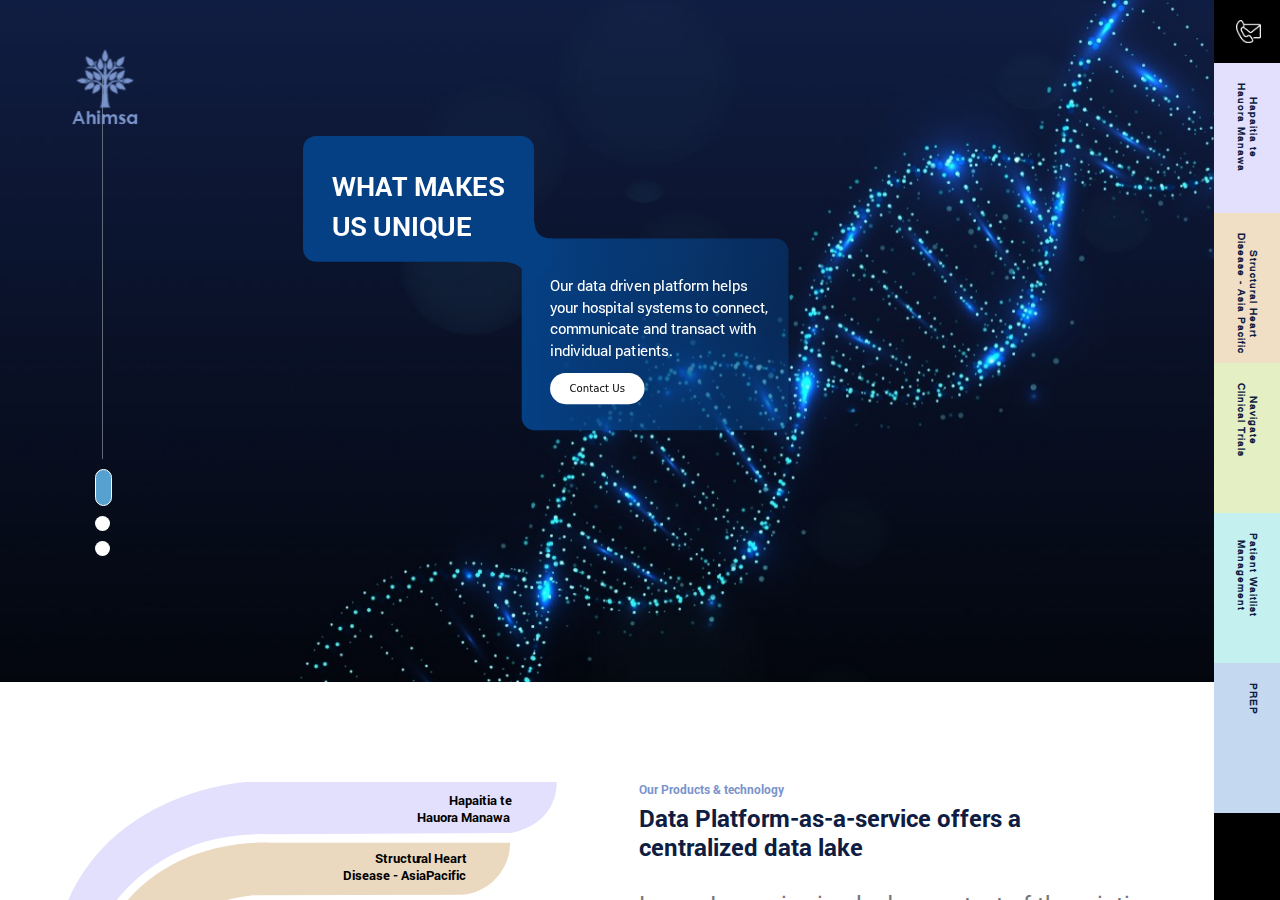
==== commit 7a8365af: "Add files via upload" ====
--- a/index.html
+++ b/index.html
@@ -15,13 +15,20 @@
     <link href="https://fonts.googleapis.com/css2?family=PT+Sans&family=Raleway:wght@100;200;300;400&display=swap" rel="stylesheet">
     <link rel="stylesheet" href="https://cdnjs.cloudflare.com/ajax/libs/font-awesome/4.7.0/css/font-awesome.min.css">
     <!-- Bootstrap core CSS -->
-    <link href="css/bootstrap.min.css" rel="stylesheet">
-    <link href="style.css" rel="stylesheet" />
+    <link rel="stylesheet" href="css/bootstrap.min.css">
+    <link rel="stylesheet" href="css/style.css">
     <link rel="stylesheet" href="css/responsive.css">
-    <link rel="stylesheet" href="slider1.css">
-    <link rel="stylesheet" href="wave.css">
-    <link rel="stylesheet" href="timeline.css">
+    <link rel="stylesheet" href="css/wave.css">
+    <link rel="stylesheet" href="css/timeline.css">
+    <link rel="stylesheet" href="https://cdn.jsdelivr.net/npm/swiper@8/swiper-bundle.min.css">
         <style> .slider-container{max-width: 100%; height: 100%; position: absolute; top: 0; left: 0; } .hide-container-bg::before{width: 0px !important; } .carousel-caption {position: absolute; left: 25%; top: 17%; width: 40%; } .carousel-caption-2 {position: absolute; left: 38%; top: 25%; width: 40%; } .slider-bg-b{fill: #054084; } .carousel-control-prev, .carousel-control-next{display: none !important; } .slider1-text-1{text-align: left;color: #ffffff;font-size:37px;font-family: 'Roboto-Bold';} .slider1-text-2 p{text-align: left;color: #ffffff;font-size:20px;font-family: 'Roboto-Regular'; } .carousel-indicator {position: absolute; bottom: 17%; left: 7.8%; z-index: 2; display: block; justify-content: center; padding: 0; margin: 0; list-style: none; } .carousel-indicator button {display: block; list-style: none; text-indent: -99999px; border: 2px solid #c1c1c1; background: #fff !important; width: 15px !important; height: 15px !important; border-radius: 50% !important; margin: 10px 0px 10px 0px !important; transition: .25s ease; cursor: pointer; opacity: 1 !important; border: none !important; } .carousel-indicator .active{background: #56a1d0 !important; padding: 10px 0px !important; border-radius: 50px !important; border: solid 1px #fff !important; } .nut {padding: 11px 8px; background-color: #ffffff; border-radius: 50px; color: #000; border: none; text-align: center; width: 130px; margin: 16px 0px 0px 0px; transition: 1s !important ; font-size: 14px; } .nut:hover{background-color:#ffffff; } </style>
+        <script src="https://ajax.googleapis.com/ajax/libs/jquery/3.6.0/jquery.min.js"></script>
+        <script>
+        $(document).ready(function(){
+
+            $( "#footer" ).load( "footer.html" );
+        });
+    </script>
 </head>
 
 <body class="overflow-hidden-x">
@@ -259,9 +266,8 @@
                                         <tspan x="0" y="0">About Us</tspan>
                                     </text>
                                     <text class="about-sub2" id="Lorem_Ipsum_is_simply_dummy_text_of_the_printing_and_typesetting_industry." data-name="Lorem Ipsum is simply dummy text of the printing and typesetting industry." transform="translate(191 1348)" fill="#fff" font-size="24" font-family="Helvetica-Bold, Helvetica" font-weight="700">
-                                        <tspan x="0" y="0">Lorem Ipsum is simply dummy </tspan>
-                                        <tspan x="0" y="29">text of the printing and </tspan>
-                                        <tspan x="0" y="58">typesetting industry.</tspan>
+                                        <tspan x="0" y="0">Advanced Health Information Management</tspan>
+                                        <tspan x="0" y="29">and Social Analytics. (AHIMSA)</tspan>
                                     </text>
                                     <text class="about-content" width="636" height="302" id="Lorem_Ipsum_is_simply_dummy_text_of_the_printing_and_typesetting_industry._Lorem_Ipsum_has_been_the_industry_s_standard_dummy_text_ever_since_the_1500s_when_an_unknown_printer_took_a_galley_of_type_and_scrambled_it_to_make_a_type_specimen_book._Lorem_Ips" data-name="Lorem Ipsum is simply dummy text of the printing and typesetting industry. Lorem Ipsum has been the industry’s standard dummy text ever since the 1500s, when an unknown printer took a galley of type and scrambled it to make a type specimen book.Lorem Ips" transform="translate(628 1476)" fill="#fff" font-size="14">
                                         <tspan x="0" y="11">Lorem Ipsum is simply dummy text of the printing and typesetting industry. Lorem Ipsum </tspan>
@@ -280,7 +286,7 @@
                             </svg>
                         </div>
                         <div class="entry"></div>
-                        <div class="entry" style="transform: translate(3%, 20px);">
+                        <div class="entry" style="transform: translate(0%, 20px);">
                             <div class="indicator">
                                 <span></span>
                             </div>
@@ -288,21 +294,21 @@
                                 <span class="timeline-split" style="display:flex;height:380px;">
                                     <span class="split-1">
                                         <span class="timeline-count">100%</span>
-                                        <span class="timeline-text">It is a long established fact that a reader.</span>
+                                        <span class="timeline-text">Lorem Ipsum is</span>
                                     </span>
                                     <span class="split-2">
                                         <span class="timeline-count">100%</span>
-                                        <span class="timeline-text">Lorem Ipsum is simply dummy text.</span>
+                                        <span class="timeline-text">Lorem Ipsum is</span>
                                     </span>
                                 </span>
                                 <span class="timeline-split" style="display:flex">
                                     <span class="split-1">
                                         <span class="timeline-count">100%</span>
-                                        <span class="timeline-text">It is a long established fact that a reader.</span>
+                                        <span class="timeline-text">Lorem Ipsum is</span>
                                     </span>
                                     <span class="split-2">
                                         <span class="timeline-count">100%</span>
-                                        <span class="timeline-text">Lorem Ipsum is simply dummy text.</span>
+                                        <span class="timeline-text">Lorem Ipsum is</span>
                                     </span>
                                 </span>
                             </p>
@@ -429,7 +435,171 @@
                     </div>
                 </div>
             </div>
-            <div class="card-wave" style="margin-top:100px">
+            <section class="container hide-container-bg mt-5 pt-md-4">
+                        <div class="card border-0 p-md-5 px-sm-2 pt-4">
+                            <div class="card-body mx-auto"><!-- style="max-width: 860px;" -->
+                                <h2 class="h1 mb-4 text-center text-product2" style="margin-top:50px;">Team Activities</h2>
+                                <p class="mb-4 pb-3 fs-lg text-center text-muted">Lorem Ipsum is simply dummy text of the printing and typesetting industry. <br>Lorem Ipsum has been the industry's standard dummy text ever since the 1500s.</p>
+                                
+                            </div>
+                        </div>
+                    </section>
+            <section class="macpaw"> 
+                <div class="Marquee">
+                  <div class="Marquee-content">
+                    <div class="Marquee-tag">
+                      <img src="img/photo-grid.png" alt=""/>
+                    </div>
+                    <div class="Marquee-tag">
+                      <img src="img/photo-grid.png" alt=""/>
+                    </div>
+                  </div>
+                </div>
+            </section>
+<div class="col-lg-12 our-team" style="margin-top:100px">
+                                <svg xmlns="http://www.w3.org/2000/svg" width="453" height="81" viewBox="0 0 453 81">
+  <g id="Group_28042" data-name="Group 28042" transform="translate(-121 -3649)">
+    <text id="Services" transform="translate(121 3660)" fill="#7993cb" font-size="12" font-family="Roboto-Bold, Roboto" font-weight="700"><tspan x="0" y="0">Services</tspan></text>
+    <text id="Lorem_Ipsum_is_simply_dummy_text_of_the_printing_and_typesetting_industry." data-name="Lorem Ipsum is simply dummy text of the 
+printing and typesetting industry." transform="translate(121 3696)" font-size="24" font-family="Roboto-Bold, Roboto" font-weight="700"><tspan x="0" y="0">Lorem Ipsum is simply dummy text of the </tspan><tspan x="0" y="28">printing and typesetting industry.</tspan></text>
+  </g>
+</svg>
+
+                            </div>
+
+<div id="box-main">
+            <div id="box" class="container-fluid scroll-section">
+
+            <svg class="scroll-svg" data-name="Layer 2" xmlns="http://www.w3.org/2000/svg" xmlns:xlink="http://www.w3.org/1999/xlink" viewBox="0 0 3122.72 1262.06">
+                <defs>
+                    <style>.rectangle-fill{fill:#252645;}.scroll-head tspan {fill:#fff;font-family: 'Roboto-Bold' !important;font-size:50px;}.scroll-sub tspan{fill:#fff;font-family: 'Roboto-Regular' !important;font-size:30px;font-weight: 200;}
+                    .scroll-img img{width: 100%;height: 100%;border-radius: 50px;}
+                    .scroll-img{width:640px !important; height: 500px !important;}
+                    .scroll-svg{width: 1450px;}
+                    .item {
+    display: table-cell;
+    min-width: 240px;
+    width: 240px;
+    font-size: 140px;
+    border: 2px solid #d1d1d1;
+    border-radius: 5px;
+    padding: 5px;
+    margin: 5px;
+    white-space: normal;
+    line-height: 1.6;
+    vertical-align: top;
+    text-align: center;
+}
+
+                    
+                    #box {
+    overflow-y: visible;
+    overflow-x: auto;
+    white-space: nowrap;
+    vertical-align: text-top;
+    margin: 0;
+    padding: 0;
+    clear: both;
+    border-spacing: 5px;
+}
+#box-main{
+    padding: 0px 100px;
+        transform: translate(0%, 10%);
+    z-index: 1000;
+    position: relative;
+}
+                    </style>
+                </defs>
+                <foreignObject class="scroll-img" transform="translate(850 50)">
+                    <img src="img/scroll_2.jpg"></img>
+                </foreignObject>
+                <foreignObject class="scroll-img" transform="translate(100 700)">
+                    <img src="img/scroll_1.jpg"></img>
+                </foreignObject>
+                <foreignObject class="scroll-img" transform="translate(2380 50)">
+                    <img src="img/scroll_4.jpg"></img>
+                </foreignObject>
+                <foreignObject class="scroll-img" transform="translate(1610 700)">
+                    <img src="img/scroll_3.jpg"></img>
+                </foreignObject>
+
+                   <g id="Group_28033" data-name="Group 28033">
+                    <g id="Group_28013" data-name="Group 28013">
+                        <path id="Rectangle_221" data-name="Rectangle 221" class="rectangle-fill" d="M271.83,273.3H1018c17.92,0,32.44,16.26,32.44,36.31v304.6c0,20.06-14.52,36.31-32.44,36.31H271.83c-17.91,0-32.44-16.25-32.44-36.31V309.61C239.39,289.56,253.92,273.3,271.83,273.3Z" transform="translate(-239.39 10.39)"/>
+                        <path id="Rectangle_223" data-name="Rectangle 223" class="rectangle-fill" d="M1042.36,581.65h730.93c12.11,0,21.93,10.1,21.93,22.57V937.67c0,12.46-9.82,22.57-21.93,22.57H1042.36c-12.11,0-21.93-10.11-21.93-22.57V604.22C1020.43,591.75,1030.25,581.65,1042.36,581.65Z" transform="translate(-239.39 10.39)"/>
+                        <g id="Group_28011" data-name="Group 28011">
+                            <path id="Path_748" data-name="Path 748" class="rectangle-fill" d="M981,618.79s60.87-4.44,61.28,35.77,53.69,0,53.69,0V582.65s-41.77,4.37-44.67-38.38S981,618.79,981,618.79Z" transform="translate(-239.39 10.39)"/>
+                            <path id="Path_749" data-name="Path 749" class="rectangle-fill" d="M961.22,647.93s60.87-4.44,61.28,35.77,53.69,0,53.69,0V611.79s-41.77,4.36-44.66-38.38S961.22,647.93,961.22,647.93Z" transform="translate(-239.39 10.39)"/>
+                        </g>
+                    </g>
+                    <g id="Group_28011-2" data-name="Group 28011">
+                        <path id="Path_748-2" data-name="Path 748" class="rectangle-fill" d="M1769.24,543.82c-3.31,42.71-45,37.93-45,37.93l-.71,71.91s52.87,40.73,53.69.53S1838.81,619,1838.81,619,1772.56,501.11,1769.24,543.82Z" transform="translate(-239.39 10.39)"/>
+                        <path id="Path_749-2" data-name="Path 749" class="rectangle-fill" d="M1788.72,573.15c-3.31,42.72-45,37.94-45,37.94L1743,683s52.87,40.73,53.68.53,61.64-35.15,61.64-35.15S1792,530.44,1788.72,573.15Z" transform="translate(-239.39 10.39)"/>
+                    </g>
+                    <g id="Group_28011-3" data-name="Group 28011">
+                        <path id="Path_748-3" data-name="Path 748" class="rectangle-fill" d="M2508.24,621.71s62.24-3.35,62,36.86,54.83,1,54.83,1l1.26-71.9s-42.74,3.62-44.95-39.17S2508.24,621.71,2508.24,621.71Z" transform="translate(-239.39 10.39)"/>
+                        <path id="Path_749-3" data-name="Path 749" class="rectangle-fill" d="M2487.53,650.49s62.25-3.35,62,36.86,54.83,1,54.83,1l1.26-71.9s-42.74,3.62-45-39.17S2487.53,650.49,2487.53,650.49Z" transform="translate(-239.39 10.39)"/>
+                    </g>
+                    <g>
+                        <text class="scroll-head" transform="translate(52.1 399.45)">
+                            <tspan x="0" y="0">Simplify a clinician's</tspan>
+                            <tspan x="0" y="60">life at the hospital</tspan>
+                       </text>
+                    </g>
+                    <g>
+                        <text class="scroll-sub" transform="translate(52.1 518.9)">
+                            <tspan x="0" y="0">by ensuring that key decision making</tspan>
+                            <tspan x="0" y="40">imformation is available at all times</tspan>
+                        </text>
+                    </g>
+                    <g>
+                        <text class="scroll-head" transform="translate(845.24 690.68)">
+                            <tspan x="0" y="0">Enable follow up and</tspan>
+                            <tspan x="0" y="60">tracking of every patient</tspan>
+                        </text>
+
+                        <text class="scroll-sub" transform="translate(845.24 800.78)">
+                            <tspan x="0" y="0">data originates from his/her residence</tspan>
+                            <tspan x="0" y="40">(via community nurse visit) and ensures</tspan>
+                            <tspan x="0" y="80">further followup and medical compliance</tspan>
+                            <tspan x="0" y="120">(post procedure / advice)</tspan>
+                        </text>
+                    </g>
+                </g>
+                    <path id="Rectangle_223-2" data-name="Rectangle 223" class="rectangle-fill" d="M1792.36,274.87H2558c12.68,0,23,10,23,22.39V628.13c0,12.37-10.29,22.39-23,22.39H1792.36c-12.69,0-23-10-23-22.39V297.26C1769.39,284.89,1779.67,274.87,1792.36,274.87Z" transform="translate(-239.39 10.39)"/>
+                    <path id="Rectangle_223-3" data-name="Rectangle 223" class="rectangle-fill" d="M2573.52,586.57h765.63c12.68,0,23,10,23,22.39V939.83c0,12.37-10.29,22.39-23,22.39H2573.52c-12.69,0-23-10-23-22.39V609C2550.55,596.6,2560.83,586.57,2573.52,586.57Z" transform="translate(-239.39 10.39)"/>
+                    <g>
+                        <text class="scroll-head" transform="translate(1585.18 363.23)">
+                            <tspan x="0" y="0">Develop AI algorithms</tspan>
+                            <tspan x="0" y="60">to facilitate</tspan>
+                        </text>
+                    </g>
+                    <g>
+                        <text class="scroll-sub" transform="translate(1585.18 480.69)">
+                            <tspan x="0" y="0">Predictive analytics for managing patient</tspan>
+                            <tspan x="0" y="40">throughput Measure procedure / device</tspan>
+                            <tspan x="0" y="80">efficacies</tspan>
+                        </text>
+                    </g>
+                    <g>
+                        <text class="scroll-head" transform="translate(2374.93 694.68)">
+                            <tspan x="0" y="0">Derive</tspan>
+                            <tspan x="0" y="60">Social Analytics</tspan>
+                        </text>
+                    </g>
+                    <g>
+                        <text class="scroll-sub" transform="translate(2374.93 820.14)">
+                            <tspan x="0" y="0">Community based, patient centric </tspan>
+                            <tspan x="0" y="40">clinician driven Patient health and</tspan>
+                            <tspan x="0" y="80">engagement as a central core</tspan>
+                        </text>
+                    </g>
+                </svg>
+
+</div></div>
+
+
+            <div class="card-wave" style="margin-top:0px">
                 <svg id="wave" style="transform:rotate(0deg); transition: 0.3s" viewBox="0 0 1440 230" version="1.1" xmlns="http://www.w3.org/2000/svg">
                     <defs>
                         <linearGradient id="sw-gradient-0" x1="0" x2="0" y1="1" y2="0">
@@ -447,112 +617,7 @@
                     <path style="transform:translate(0, 50px); opacity:0.9" fill="url(#sw-gradient-1)" d="M0,23L26.7,34.5C53.3,46,107,69,160,69C213.3,69,267,46,320,34.5C373.3,23,427,23,480,46C533.3,69,587,115,640,141.8C693.3,169,747,176,800,176.3C853.3,176,907,169,960,141.8C1013.3,115,1067,69,1120,42.2C1173.3,15,1227,8,1280,26.8C1333.3,46,1387,92,1440,99.7C1493.3,107,1547,77,1600,53.7C1653.3,31,1707,15,1760,34.5C1813.3,54,1867,107,1920,134.2C1973.3,161,2027,161,2080,138C2133.3,115,2187,69,2240,49.8C2293.3,31,2347,38,2400,46C2453.3,54,2507,61,2560,76.7C2613.3,92,2667,115,2720,134.2C2773.3,153,2827,169,2880,145.7C2933.3,123,2987,61,3040,34.5C3093.3,8,3147,15,3200,49.8C3253.3,84,3307,146,3360,164.8C3413.3,184,3467,161,3520,138C3573.3,115,3627,92,3680,69C3733.3,46,3787,23,3813,11.5L3840,0L3840,230L3813.3,230C3786.7,230,3733,230,3680,230C3626.7,230,3573,230,3520,230C3466.7,230,3413,230,3360,230C3306.7,230,3253,230,3200,230C3146.7,230,3093,230,3040,230C2986.7,230,2933,230,2880,230C2826.7,230,2773,230,2720,230C2666.7,230,2613,230,2560,230C2506.7,230,2453,230,2400,230C2346.7,230,2293,230,2240,230C2186.7,230,2133,230,2080,230C2026.7,230,1973,230,1920,230C1866.7,230,1813,230,1760,230C1706.7,230,1653,230,1600,230C1546.7,230,1493,230,1440,230C1386.7,230,1333,230,1280,230C1226.7,230,1173,230,1120,230C1066.7,230,1013,230,960,230C906.7,230,853,230,800,230C746.7,230,693,230,640,230C586.7,230,533,230,480,230C426.7,230,373,230,320,230C266.7,230,213,230,160,230C106.7,230,53,230,27,230L0,230Z"></path>
                 </svg>
             </div>
-        <section class="footer-main">
-            <div class="footer">
-                <div class="container-fluid">
-                    <div class=" row">
-                        <div class="col-md-6 col-sm-6 col-6 mb-6">
-                            <div class="footer-logo">
-                                <div class="footer-logo-img">
-                                    <img src="logo.png">
-                                </div>
-                                <div class="footer-logo-text">
-                                    <h6>Advanced Health Information Management <br> and Social Analytics (AHIMSA)</h6>
-                                </div>
-                            </div>
-                            <div class="footer-contact">
-                                <p class="mt-3 mb-1 opacity-8">Jade 4, Roelofarendsveen, 2371 LB, Netherlands</p>
-                                <p class="mt-2 mb-3 opacity-8">+31.643876161, info@ahimsa.global</p>
-                            </div>
-                        </div>
-                        <div class="col-md-3 col-sm-6 col-6 mb-6">
-                            <div class="footer-head">
-                                <h6 class="text-sm">Our Products</h6>
-                                <ul class="flex-column ms-n3 nav">
-                                    <li class="nav-item">
-                                        <a class="nav-link" href="" target="_blank">
-                                            Tele Health
-                                        </a>
-                                    </li>
-                                    <li class="nav-item">
-                                        <a class="nav-link" href="" target="_blank">
-                                            PREP
-                                        </a>
-                                    </li>
-                                    <li class="nav-item">
-                                        <a class="nav-link" href="" target="_blank">
-                                            Structural Heart Disease - Asia Pacific
-                                        </a>
-                                    </li>
-                                    <li class="nav-item">
-                                        <a class="nav-link" href="" target="_blank">
-                                            Datavaultforhealth
-                                        </a>
-                                    </li>
-                                </ul>
-                            </div>
-                        </div>
-                        <div class="col-md-3 col-sm-6 col-6 mb-6">
-                            <div class="footer-head">
-                                <h6 class="text-sm">Quick Links</h6>
-                                <ul class="flex-column ms-n3 nav">
-                                    <li class="nav-item">
-                                        <a class="nav-link" href="" target="_blank">
-                                            Services
-                                        </a>
-                                    </li>
-                                    <li class="nav-item">
-                                        <a class="nav-link" href="" target="_blank">
-                                            Contact Us
-                                        </a>
-                                    </li>
-                                    <li class="nav-item">
-                                        <a class="nav-link" href="" target="_blank">
-                                            Terms & Conditions
-                                        </a>
-                                    </li>
-                                    <li class="nav-item">
-                                        <a class="nav-link" href="" target="_blank">
-                                            Privacy Policy
-                                        </a>
-                                    </li>
-                                </ul>
-                            </div>
-                        </div>
-                    </div>
-                </div>
-            </div>
-            <div class="col-12" style="background:#060814;padding:20px;">
-                <div class="copyright-inner">
-                    <p class="text-sm mb-0 copyright">
-                        Copyright © 2022 Ahimsa
-                    </p>
-                    <ul class="social-icon d-flex flex-row ms-n3 nav">
-                        <li class="nav-item">
-                            <a class="nav-link pe-1" href="" target="_blank">
-                                <i class="fa fa-facebook text-lg opacity-8" aria-hidden="true"></i>
-                            </a>
-                        </li>
-                        <li class="nav-item">
-                            <a class="nav-link pe-1" href="" target="_blank">
-                                <i class="fa fa-linkedin text-lg opacity-8" aria-hidden="true"></i>
-                            </a>
-                        </li>
-                        <li class="nav-item">
-                            <a class="nav-link pe-1" href="" target="_blank">
-                                <i class="fa fa-twitter text-lg opacity-8" aria-hidden="true"></i>
-                            </a>
-                        </li>
-                        <li class="nav-item">
-                            <a class="nav-link pe-1" href="" target="_blank">
-                                <i class="fa fa-youtube text-lg opacity-8" aria-hidden="true"></i>
-                            </a>
-                        </li>
-                    </ul>
-                </div>
-            </div>
-        </section>
-        <div id='footer'></div>
+        <footer-component></footer-component>
         </div>
         <div class="section-sidebar">
             <nav class="fancynavbar fancynavbar-expand-lg">
@@ -591,9 +656,10 @@
             </nav>
         </div>
     </div>
-    <script src="slider1.js"></script>
     <script src="js/bootstrap.bundle.min.js"></script>
     <script src="js/jquery.min.js"></script>
+    <script src="js/footer_include.js"></script>
+      <script type="text/javascript" src="https://code.jquery.com/jquery-3.2.1.min.js"></script>
     <script>
     $(function() {
         $('#p1').hover(function() {
@@ -695,12 +761,30 @@
         }, 50);
     }
     </script>
-    <script type='text/javascript'>
-        $(document).ready(function(){
-            $( "#footer" ).load( "./footer.html" );
-            
-        });
-    </script>
+    <script type="text/javascript">//<![CDATA[
+
+
+jQuery(function ($) {
+    $.fn.hScroll = function (amount) {
+        amount = amount || 120;
+        $(this).bind("DOMMouseScroll mousewheel", function (event) {
+            var oEvent = event.originalEvent, 
+                direction = oEvent.detail ? oEvent.detail * -amount : oEvent.wheelDelta, 
+                position = $(this).scrollLeft();
+            position += direction > 0 ? -amount : amount;
+            $(this).scrollLeft(position);
+            event.preventDefault();
+        })
+    };
+});
+
+$(document).ready(function() {
+    $('#box').hScroll(60); // You can pass (optionally) scrolling amount
+});
+
+
+  //]]></script>
+    
 </body>
 
 </html>--- a/css/style.css
+++ b/css/style.css
@@ -0,0 +1,933 @@
+@font-face {
+  font-family: Helvetica;
+  src: url(../font/Helvetica.ttf);
+}
+@font-face {
+  font-family: Helvetica-Regular;
+  src: url(../font/Helvetica-Regular.ttf);
+}
+@font-face {
+  font-family: Helvetica-Bold;
+  src: url(../font/Helvetica-Bold.ttf);
+}
+@font-face {
+  font-family: Roboto-Regular;
+  src: url(../font/Roboto-Regular.ttf);
+}
+@font-face {
+  font-family: Roboto-Bold;
+  src: url(../font/Roboto-Bold.ttf);
+}
+*{
+    margin: 0px;
+    padding:  0px;
+}
+.overflow-hidden-x {
+    overflow-x: hidden;
+    
+}
+.fancynavbar {
+    
+    z-index: 10000;
+    width: 100%;
+}
+.contact-text-1 {
+    text-align: left;
+    color: #ffffff;
+    font-size: 14px;
+    font-weight: 300;
+}
+.contact-text-2 {
+    text-align: left;
+    color: #ffffff;
+    font-size: 14px;
+    font-weight: 300;
+    opacity: 0.7;
+}
+.contact-head a{
+    font-family: 'Helvetica-Bold';
+    font-weight: 600;
+    text-transform: uppercase;
+    font-size: 24px;
+}
+.contact-text p{
+    font-family: 'Helvetica-Regular';
+    font-size: 18px;
+    opacity: 0.7;
+}
+.contact-text1 h1{
+    font-family: 'Helvetica-Bold';
+    font-size: 38px;
+}
+.contact-text1 h3{
+    font-family: 'Helvetica-Regular';
+    font-size: 23px;
+}
+@media (min-width: 992px) and (min-width: 992px){
+    .fancynavbar.fancynavbar-expand-lg:not(.fancynavbar-top) {
+       
+        height: 100vh;
+        width: 4.375rem;
+        background: #000;
+    }
+}
+@media (min-width: 992px){
+    .fancynavbar.fancynavbar-expand-lg .fancynavbar-collapse {
+        padding-left: 4.375rem;
+        padding-right: 4.375rem;
+        width: calc(50vw - 2.1875rem);
+        height: 100vh;
+        right: calc(50% + 2.1875rem);
+        top: 0;
+    }
+}
+.fancynavbar-collapse {
+    height: calc(100vh - 3rem);
+    -webkit-box-align: center;
+    -ms-flex-align: center;
+    align-items: center;
+    display: -webkit-box;
+    display: -ms-flexbox;
+    display: flex;
+    overflow: auto;
+    position: absolute;
+    text-align: left;
+    width: 100vw;
+    right: 0;
+    -webkit-transform: translateX(100%);
+    -ms-transform: translateX(100%);
+    transform: translateX(100%);
+    top: 3rem;
+    padding: 0;
+    z-index: -1;
+    -webkit-backdrop-filter: blur(20px);
+    backdrop-filter: blur(20px);
+    background-color: #000;
+    opacity: .92;
+}
+
+.main {
+    background: #ddd;
+}
+.min-vh-100 {
+    max-height: 100vh !important;
+    overflow-y: auto;
+}
+.menu-icons{
+    display: flex;
+    justify-content: center;
+    padding: 20px;
+    cursor: pointer;
+}
+.menu-icons img{
+    width: 25px;
+}
+
+.side-menu .products {
+    width: 100%;
+    min-height: 150px;
+    position: relative;
+}
+.side-menu .products h3 {
+    font-family: 'Helvetica-Regular';
+    font-size: 10px;
+    white-space: nowrap;
+    color: #101d42;
+    font-weight: 700;
+    letter-spacing: 1px;
+    text-align: center;
+    position: absolute;
+    top: 20px;
+    left: 5px;
+    margin-left: 40px;
+    -webkit-transform: rotate(270deg);
+    -moz-transform: rotate(270deg);
+    -ms-transform: rotate(270deg);
+    -o-transform: rotate(270deg);
+    transform: rotate(90deg);
+    -webkit-transform-origin: 0 0;
+    -moz-transform-origin: 0 0;
+    -ms-transform-origin: 0 0;
+    -o-transform-origin: 0 0;
+    transform-origin: 0 0;
+}
+.pm1 {
+  background: #e2e0fc;
+}
+.pm2 {
+  background: #f0dfc4;
+}
+.pm3 {
+  background: #e4f0c4;
+}
+.pm4 {
+  background: #c4f0f0;
+}
+.pm5 {
+  background: #c4d8f0;
+}
+
+
+/*Started*/
+.graph text, tspan {
+    font-family: 'Roboto-Bold' !important;
+}
+.cls-1 {
+    fill: #c4d8f0;
+}
+
+.cls-2,
+.cls-27 {
+    font-size: 2px;
+    font-family: 'Roboto-Bold';
+}
+
+.cls-3 {
+    fill: #c4f0f0;
+}
+
+.cls-4 {
+    letter-spacing: -0.03em;
+}
+
+.cls-5 {
+    letter-spacing: 0em;
+}
+
+.cls-6 {
+    letter-spacing: 0em;
+}
+
+.cls-7 {
+    letter-spacing: 0em;
+}
+
+.cls-8 {
+    letter-spacing: -0.04em;
+}
+
+.cls-9 {
+    letter-spacing: -0.03em;
+}
+
+.cls-10 {
+    letter-spacing: 0em;
+}
+
+.cls-11 {
+    letter-spacing: 0.01em;
+}
+
+
+.cls-13 {
+    letter-spacing: -0.01em;
+}
+
+.cls-14 {
+    letter-spacing: -0.04em;
+}
+
+.cls-15 {
+    letter-spacing: -0.04em;
+}
+
+.cls-16 {
+    letter-spacing: 0em;
+}
+
+.cls-17 {
+    letter-spacing: 0em;
+}
+
+.cls-18 {
+    fill: #ead9bf;
+}
+
+.cls-19 {
+    letter-spacing: 0em;
+}
+
+.cls-20 {
+    letter-spacing: 0.01em;
+}
+
+.cls-21 {
+    letter-spacing: -0.01em;
+}
+
+.cls-22 {
+    letter-spacing: 0.02em;
+}
+
+.cls-23 {
+    letter-spacing: -0.01em;
+}
+
+.cls-24 {
+    fill: #f9ceee;
+}
+
+.cls-25 {
+    letter-spacing: 0.01em;
+}
+
+.cls-26 {
+    fill: #101d42;
+}
+
+.cls-27 {
+    fill: #fff;
+}
+
+.cls-28 {
+    letter-spacing: -0.03em;
+}
+.section-box{
+    padding: 0rem 0rem;
+    display: flex;
+    overflow: hidden;
+}
+.section-main{
+    width: 100%;
+    height: 100vh;
+    overflow-y: auto;
+    overflow-x: hidden;
+}
+.section-sidebar{
+    height: 100vh;
+    width: 4.375rem;
+    overflow: hidden;
+}
+
+.slide-one-left h6{
+    background: #063772;
+    padding: 40px 30px;
+    border-radius: 20px;
+    width: 20%;
+    font-size: 25px;
+}
+.slide-one-right{
+    background: #063772e3;
+    padding: 40px 30px;
+    border-radius: 20px;
+    width: 30%;
+    margin-left: 18%;
+    margin-top: -28px;
+}
+.heading-sub{
+    font-weight: 700;
+    font-size: 24px;
+    color: #101d42;
+    width: 75%;
+    margin-bottom: 25px;
+    font-family: 'Roboto-Bold';
+}
+.about-content tspan{
+    font-family: 'Roboto-Regular' !important;
+}
+.about-main1 tspan{
+    font-family: 'Roboto-Bold' !important;
+    font-size: 12px;
+}
+.timeline-count{
+    font-family: 'Roboto-Bold' !important;
+    font-size: 40px;
+}
+.timeline-text{
+    font-family: 'Roboto-Regular' !important;
+    font-size: 23px;
+}
+.about-sub2 tspan{
+    font-size: 20px;
+}
+.heading-main{
+    font-size: 12px;
+    color: #7993CB;
+    font-family: 'Roboto-Bold';
+}
+.text-count{
+    color: #0a2e93;
+    font-family: 'Roboto-Bold';
+    font-size: 40px;
+}
+.text-p{
+    color:#777777;
+    font-family: 'Roboto-Regular' !important;
+    font-size: 23px;
+}
+.full-background {
+    background-position: 50%;
+    background-size: cover;
+    margin-bottom: 30px;
+    width: 100%;
+    height: 1200px;
+}
+.overlay-bg {
+    position: relative;
+    top: 0;
+    bottom: 0;
+    left: 0;
+    height: 100%;
+    width: 100%;
+    z-index: 1;
+    display: block;
+    content: "";
+    background: rgba(0,0,0,.4);
+    border-radius: 1rem;
+}
+.showcase {
+    width: 100%;
+    height: auto;
+    position: relative;
+    color: white;
+    text-align: center;
+}
+
+.showcase img {
+  width: 100%;
+  height: 100%;
+  z-index: 1;
+  position: relative;
+}
+.showcase .overlay {
+    background: linear-gradient(0deg, rgb(0 0 0) 0%, rgb(0 0 0 / 0%) 100%), url(../img/timeline-bg.jpg);
+    background-repeat: no-repeat;
+    background-size: cover;
+    width: 100%;
+    height: 100%;
+}
+.bg-merge{
+    width:100%;height:100px;
+    background: linear-gradient(0deg, rgb(248 249 250 / 0%) 0%, rgb(226 230 239) 100%);
+}
+.m-0{
+    margin: 0px !important;
+}
+.p-0{
+    padding: 0px !important;
+}
+
+.showcase h2 {
+  margin-top: 170px;
+  font-size: 3em;
+}
+
+.showcase p {
+  margin-top: 8px;
+  font-size:14px;
+  font-family: 'Helvetica-Regular' !important;
+}
+.custom-card{
+    background: #101d42;
+    color: #fff;
+    padding: 40px 40px;
+    border-radius: 20px;
+    transform: translate(50%, -9px) !important;
+    width: 70% !important;
+    margin-bottom: 55px !important;
+    border-top-left-radius:0px;
+}
+.custom-card-left{
+    background: #101d42;
+    text-align: left !important;
+    color: #fff;
+    padding: 40px 40px;
+    border-radius: 20px;
+    transform: translate(-47%, -18px) !important;
+    width: 70% !important;
+    border-bottom-right-radius:0px;
+}
+
+.timeline-btn{
+    padding: 11px 8px;
+    background-color: #ffffff;
+    border-radius: 50px;
+    color: #000 !important;
+    border: none;
+    text-align: center;
+    width: 130px;
+    margin: 0px 0px 0px 0px;
+    transition: 1s !important;
+    font-size: 14px;
+}
+.about-text{
+    font-size: 14px;
+    font-weight: 500;
+}
+.ahimsa-text{
+    font-weight: 600 !important;
+    font-size: 20px !important;
+}
+.custom-entry{
+        margin: -97px 10px !important;
+}
+.timeline-split{
+    display: flex;
+}
+.timeline-count{
+    font-size: 40px;
+    color: #101d42 !important;
+    font-family: 'Roboto-Bold';
+}
+.timeline-count, .timeline-text{
+    color: #101d42 !important;
+    text-align: left;
+    padding: 0px 5px;
+
+}
+.timeline-split{
+    width: 390px !important;
+    margin-left: 0px !important;
+    margin-top: -250px !important;
+}
+.split-1, .split-2{
+    width: 50%;
+}
+#Layer_51 tspan {
+    font-weight: 500;
+}
+.graph text {
+    font-weight: 500;
+}
+
+/*  scrollbar */
+
+::-webkit-scrollbar-track
+{
+    -webkit-box-shadow: inset 0 0 6px rgba(0,0,0,0.3);
+    border-radius: 0px;
+    background-color: #fff;
+}
+
+::-webkit-scrollbar
+{
+    width: 0px !important;
+    height: 0px !important;
+    background-color: #F5F5F5;
+}
+
+::-webkit-scrollbar-thumb
+{
+    border-radius: 0px;
+    -webkit-box-shadow: inset 0 0 6px rgba(0,0,0,.3);
+    background-color: #fff;
+}
+#Layer-5{
+    cursor: auto;
+    font-family: 'Roboto-Bold';
+}
+.timeline-empty{
+    height: 300px;
+}
+.our-team{
+    text-align: left;
+    margin-left: 8rem!important;
+}
+.our-team h3{
+    font-size: 24px;
+    font-family: 'Helvetica-Bold' !important;
+}
+.our-team h4{
+    font-size: 12px;
+    margin-bottom: 10px;
+    font-family: 'Helvetica-Bold' !important;
+}
+.footer{
+    display: block;
+    padding:0px;
+    background: rgb(141,144,158);
+    background: -webkit-linear-gradient(270deg, rgb(226 230 239) 0%, rgba(16,21,51,1) 33%);
+    background: linear-gradient(180deg, rgb(226 230 239) 0%, rgba(16,21,51,1) 33%);
+}
+.footer-head h6{
+    padding: 0rem 1rem;
+    color: #7993cb;
+}
+.footer-head ul li a{
+    color: #9d9fab;
+}
+.copyright{
+    color: #c5c5c8;
+}
+.footer .container-fluid{
+    padding-top: 130px;
+    padding-bottom: 50px;
+}
+.side-menu{
+    height:calc(100vh - 65px);
+    overflow-y: auto;
+}
+.footer-logo-text{
+    width: 100%;
+}
+.footer-logo-text h6{
+    color: #fff;
+    font-size: 20px;
+    line-height: 35px;
+    margin-bottom: 0rem;
+}
+.footer-logo{
+    padding-left: 7%;
+    display: flex;
+    align-items: flex-end;
+}
+.footer-logo-img{
+    padding-right: 15px;
+    width: 15%;
+}
+.footer-logo-img img{
+    width: 100%;
+}
+.footer-contact{
+    padding-left: 7%;
+}
+.footer-contact p{
+    color: #9d9fab;
+}
+.copyright-inner{
+    display: flex;
+    align-items: center;
+    justify-content: space-between;
+    padding: 0px 40px;
+}
+.social-icon li a i{
+    color: #060814;
+    background: #fff;
+    padding: 5px 8px;
+    border-radius: 5px;
+}
+.line{
+    border-left: solid 1px #646977;
+    height: 24rem;
+    margin-left: 7.5px;
+}
+.logo{
+    position: absolute;
+    z-index: 1000;
+    left: 5.3%;
+    top: 5%;
+    width: 75px;
+}
+.logo img{
+    width: 100%;
+}
+.testimonial{
+    width: 100%;
+    white-space: nowrap;
+    padding: 0px 40px;
+}
+.testimonial .items{
+    width: 50%;
+    padding: 50px;
+    display: inline-block;
+}
+.testimonial-img{
+    width: 550px;
+    position: relative;
+    z-index: 1000;
+}
+.testimonial-img img{
+    width: 50%;
+    border-radius: 10px;
+    box-shadow: 0 0 15px 0 rgb(0 0 0 / 10%);
+}
+.testimonial-card {
+    margin-left: 236px;
+    margin-top: -30px;
+    border-radius: 10px;
+    padding: 45px 40px 45px 40px;
+
+}
+#container::-webkit-scrollbar { 
+  width: 0 !important;
+  display: none !important; 
+}
+ #container {
+  overflow: scroll;
+  width: 100%;
+  margin-top: 80px;
+
+}
+  #posts {
+    max-width: 100%;
+    white-space: nowrap;
+    align-items: center;
+    display: flex;
+}
+.card1{
+      
+      width: 100%;
+}
+.img1 {
+  
+  width: 100%;
+}
+.card2{
+      
+      width: 100%;
+}
+.img2 {
+  width: 100%;
+}
+.items .card24 {
+    margin-left: -260px !important;
+    margin-top: -260px !important;
+    width: 400px;
+}
+.items .img24 {
+    margin-top: -30px !important;
+    margin-left: 95px !important;
+    width: 300px;
+}
+.text-two{
+    border-radius: 10px;
+    padding: 30px 30px 30px 30px;
+    height: 133px;
+    background: white;
+    position: absolute;
+    top: -100px;
+    left: -140px;
+    width: 300px;
+    box-shadow: 0 0 25px 0 rgb(0 0 0 / 13%);
+    text-align: left;
+}
+.text-one {
+    border-radius: 10px;
+    padding: 30px 30px 30px 30px;
+    height: 133px;
+    background: white;
+    position: absolute;
+    z-index: 1;
+    bottom: -100px;
+    right: -140px;
+    width: 300px;
+    box-shadow: 0 0 25px 0 rgb(0 0 0 / 13%);
+    text-align: left;
+}
+
+.text-one p{
+    font-size: 14px;
+    font-family: 'Helvetica-Regular' !important;
+    color:#777777 !important;
+}
+.text-two p{
+    font-size: 14px;
+    font-family: 'Helvetica-Regular' !important;
+    color:#777777 !important;
+}
+.text-one h5, .text-two h5{
+    font-size: 14px;
+    font-family: 'Helvetica-Regular' !important;
+    color: #000000;
+}
+.text-one h3, .text-two h3{
+    font-size: 18px;
+    font-family: 'Helvetica-Bold' !important;
+    color: #101D42;
+}
+.right-arrow {
+    width: 100px;
+    cursor: pointer;
+    height: 200px;
+    position: absolute;
+    right: 60px;
+}
+.right-arrow-one {
+    border-left: solid 1px #b1b1b1;
+    height: 130px;
+    transform: rotate(138deg);
+    position: absolute;
+    margin-top: -10px;
+    margin-left: 48px;
+}
+.right-arrow-two {
+    border-left: solid 1px #b1b1b1;
+    height: 130px;
+    transform: rotate(225deg);
+    position: absolute;
+    left: 45px;
+    margin-top: 84px;
+}
+.left-arrow {
+    width: 100px;
+    cursor: pointer;
+    height: 200px;
+    position: absolute;
+    left: 60px;
+    display: none;
+}
+.left-arrow-one {
+    border-left: solid 1px #b1b1b1;
+    height: 130px;
+    transform: rotate(226deg);
+    position: absolute;
+    margin-top: -7px;
+    margin-left: 46px;
+}
+.left-arrow-two {
+    border-left: solid 1px #b1b1b1;
+    height: 130px;
+    transform: rotate(314deg);
+    position: absolute;
+    left: 46px;
+    margin-top: 83px;
+}
+.slider-btn {
+    height: 200px;
+    width: 100%;
+    position: absolute;
+    margin-top: 22%;
+    z-index: 1000;
+}
+.product-section{
+    width:100%;
+    display:flex;
+}
+.graph{
+    width:50%;
+    padding:100px 50px;
+}
+.product-details{
+    width:50%;
+    padding: 100px 35px 20px 20px;
+}
+.footer-logo{
+
+}
+
+
+.Marquee {
+  background: #fff;
+  width: 100vw;
+  -webkit-box-sizing: border-box;
+  -moz-box-sizing: border-box;
+  box-sizing: border-box;
+  padding: 0em;
+  color: #fff;
+  font-weight: 200;
+  display: -webkit-box;
+  display: -moz-box;
+  display: -webkit-flex;
+  display: -ms-flexbox;
+  display: box;
+  display: flex;
+  -webkit-box-align: center;
+  -moz-box-align: center;
+  -o-box-align: center;
+  -ms-flex-align: center;
+  -webkit-align-items: center;
+  align-items: center;
+  overflow: hidden;
+}
+.Marquee-content {
+  display: -webkit-box;
+  display: -moz-box;
+  display: -webkit-flex;
+  display: -ms-flexbox;
+  display: box;
+  display: flex;
+  -webkit-animation: marquee 15s linear infinite running;
+  -moz-animation: marquee 15s linear infinite running;
+  -o-animation: marquee 15s linear infinite running;
+  -ms-animation: marquee 15s linear infinite running;
+  animation: marquee 15s linear infinite running;
+}
+.Marquee-tag img{
+    max-width: 3840px;
+}
+.Marquee-tag {
+  width: 100vw;
+  margin: 0em;
+  padding: 0em;
+  background: #fff;
+  display: -webkit-inline-box;
+  display: -moz-inline-box;
+  display: -webkit-inline-flex;
+  display: -ms-inline-flexbox;
+  display: inline-box;
+  display: inline-flex;
+  -webkit-box-align: center;
+  -moz-box-align: center;
+  -o-box-align: center;
+  -ms-flex-align: center;
+  -webkit-align-items: center;
+  align-items: center;
+  -webkit-box-pack: center;
+  -moz-box-pack: center;
+  -o-box-pack: center;
+  -ms-flex-pack: center;
+  -webkit-justify-content: center;
+  justify-content: center;
+  -webkit-transition: all 0.2s ease;
+  -moz-transition: all 0.2s ease;
+  -o-transition: all 0.2s ease;
+  -ms-transition: all 0.2s ease;
+  transition: all 0.2s ease;
+}
+
+@-moz-keyframes marquee {
+  0% {
+    -webkit-transform: translateX(0);
+    -moz-transform: translateX(0);
+    -o-transform: translateX(0);
+    -ms-transform: translateX(0);
+    transform: translateX(0);
+  }
+  100% {
+    -webkit-transform: translate(-50%);
+    -moz-transform: translate(-50%);
+    -o-transform: translate(-50%);
+    -ms-transform: translate(-50%);
+    transform: translate(-50%);
+  }
+}
+@-webkit-keyframes marquee {
+  0% {
+    -webkit-transform: translateX(0);
+    -moz-transform: translateX(0);
+    -o-transform: translateX(0);
+    -ms-transform: translateX(0);
+    transform: translateX(0);
+  }
+  100% {
+    -webkit-transform: translate(-50%);
+    -moz-transform: translate(-50%);
+    -o-transform: translate(-50%);
+    -ms-transform: translate(-50%);
+    transform: translate(-50%);
+  }
+}
+@-o-keyframes marquee {
+  0% {
+    -webkit-transform: translateX(0);
+    -moz-transform: translateX(0);
+    -o-transform: translateX(0);
+    -ms-transform: translateX(0);
+    transform: translateX(0);
+  }
+  100% {
+    -webkit-transform: translate(-50%);
+    -moz-transform: translate(-50%);
+    -o-transform: translate(-50%);
+    -ms-transform: translate(-50%);
+    transform: translate(-50%);
+  }
+}
+@keyframes marquee {
+  0% {
+    -webkit-transform: translateX(0);
+    -moz-transform: translateX(0);
+    -o-transform: translateX(0);
+    -ms-transform: translateX(0);
+    transform: translateX(0);
+  }
+  100% {
+    -webkit-transform: translate(-50%);
+    -moz-transform: translate(-50%);
+    -o-transform: translate(-50%);
+    -ms-transform: translate(-50%);
+    transform: translate(-50%);
+  }
+}
+
+
--- a/css/wave.css
+++ b/css/wave.css
@@ -0,0 +1,12 @@
+.card-wave {
+    display: grid;
+
+    width: 100%;
+}
+
+
+.card-wave > .second {
+    padding: 0 32px 32px 32px;
+    background-color: #E0E4EE;
+    color: white;
+}--- a/css/timeline.css
+++ b/css/timeline.css
@@ -0,0 +1,94 @@
+.container {
+    margin: 0 auto;
+    position: relative;
+    text-align: center;
+}
+
+.container::before {
+    position: absolute;
+    left: 50%;
+    content: '';
+    width: 5px;
+
+
+
+
+    height: 100%;
+    background-color: #101d42;
+    border-radius: 5px;
+}
+
+.entry {
+    margin: 50px 10px;
+    position: relative;
+}
+
+.indicator {
+    position: absolute;
+    top: -5px;
+    left: calc(50% - 5px);
+    width: 0px;
+    height: 0px;
+    background-color: rgba(247, 89, 16, 0.432);
+    border-radius: 50%;
+}
+
+.indicator span {
+    position: relative;
+    top: -5px;
+    width: 0px;
+    height: 0px;
+    display: inline-block;
+    border-radius: 50%;
+}
+
+.content {
+    width: 390px;
+    margin: 0 auto;
+    transform: translate(-58%, -9px);
+    font-size: 14px;
+    text-align: left;
+}
+
+.entry:nth-child(odd) .content {
+    text-align: left;
+    transform: translate(60%, -9px);
+}
+
+.content span {
+    display: block;
+    color: #fff;
+}
+
+.time {
+    position: absolute;
+    top: 0;
+    left: 50%;
+    transform: translate(-93%, -18%);
+    font-size: 14px;
+    padding: 6px 25px;
+    border-radius: 25px;
+    background-color: #8dd893;
+    color: #101d42 !important;
+    display: inline-block;
+    font-family: 'Roboto-Bold';
+}
+
+.entry:nth-child(even) .time {
+    transform: translate(0%, -18%);
+}
+
+@media only screen and (max-width: 600px) {
+    .container {
+        margin: 0;
+    }
+
+    .entry:nth-child(even) .content, .entry:nth-child(odd) .content {
+        text-align: left;
+        transform: translate(60%, -9px);
+    }
+
+    .entry:nth-child(even) .time, .entry:nth-child(odd) .time {
+        transform: translate(-130%, -48%);
+    }
+}